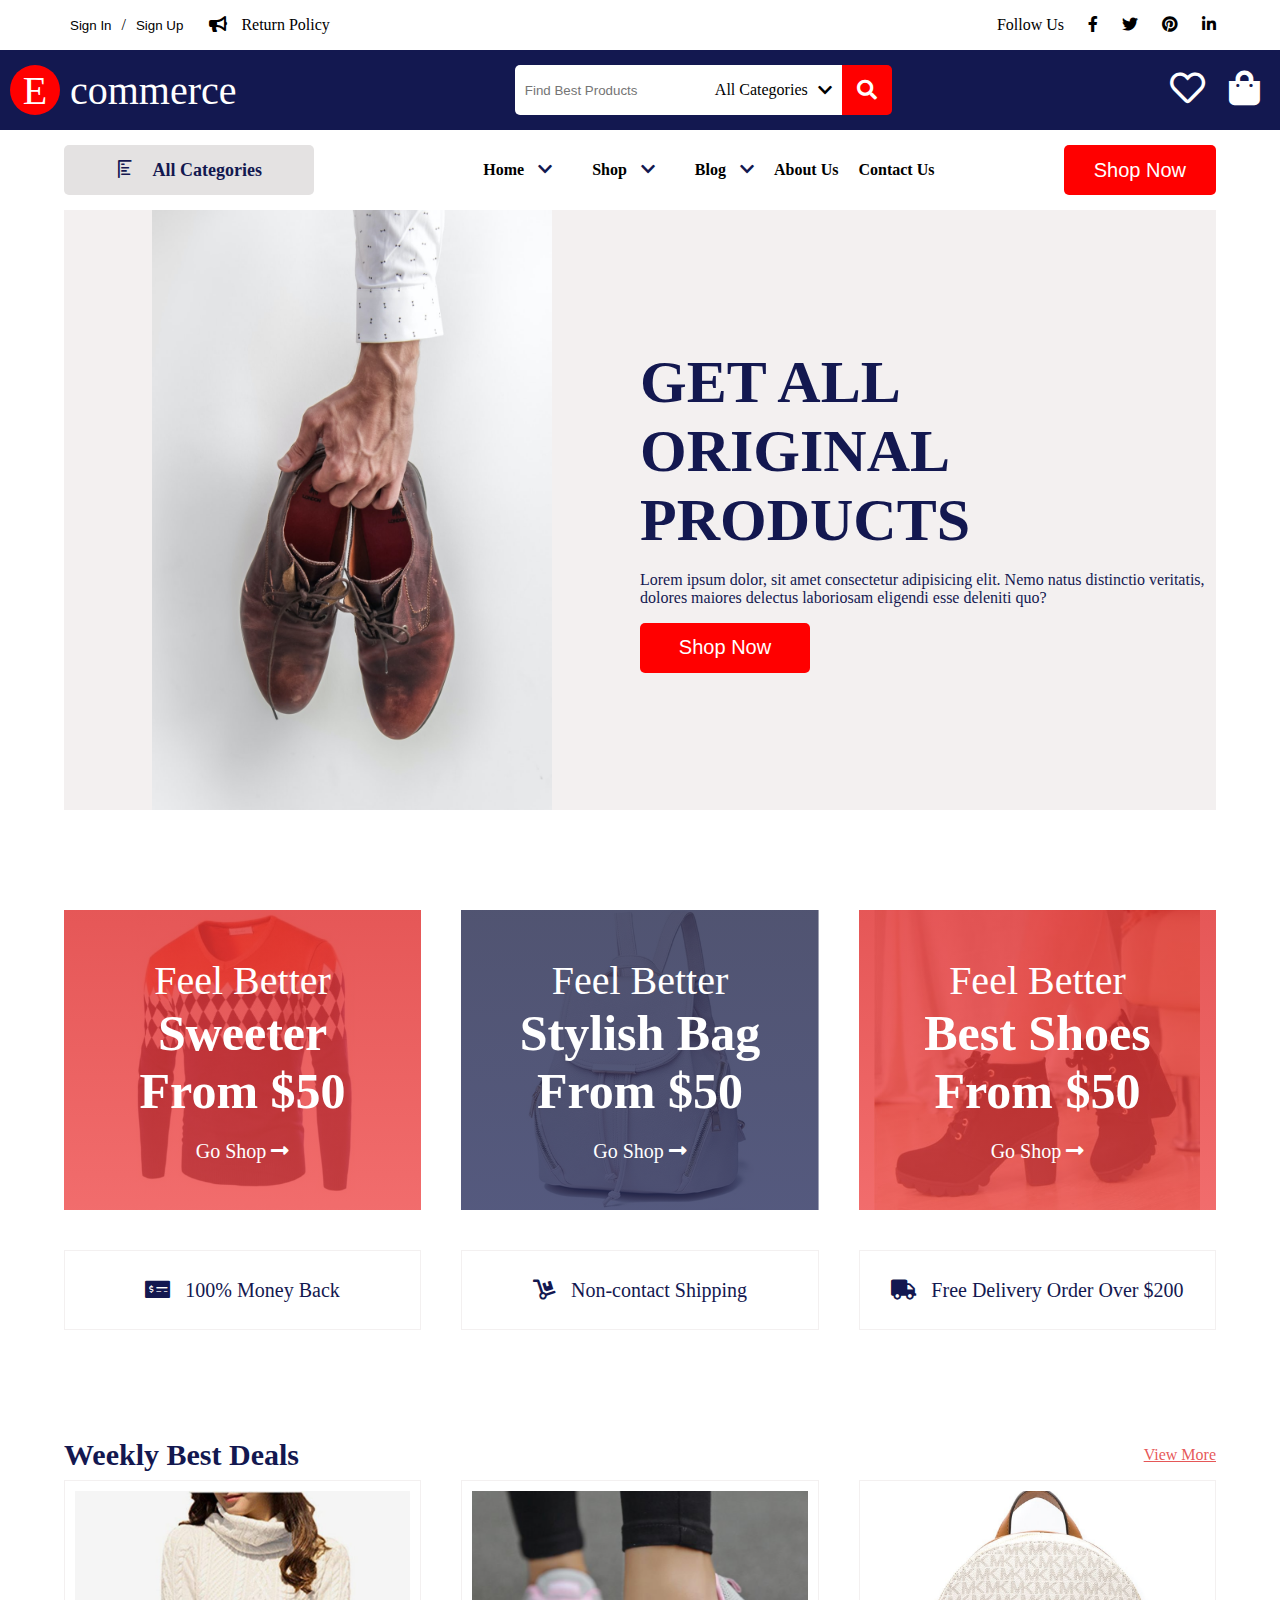
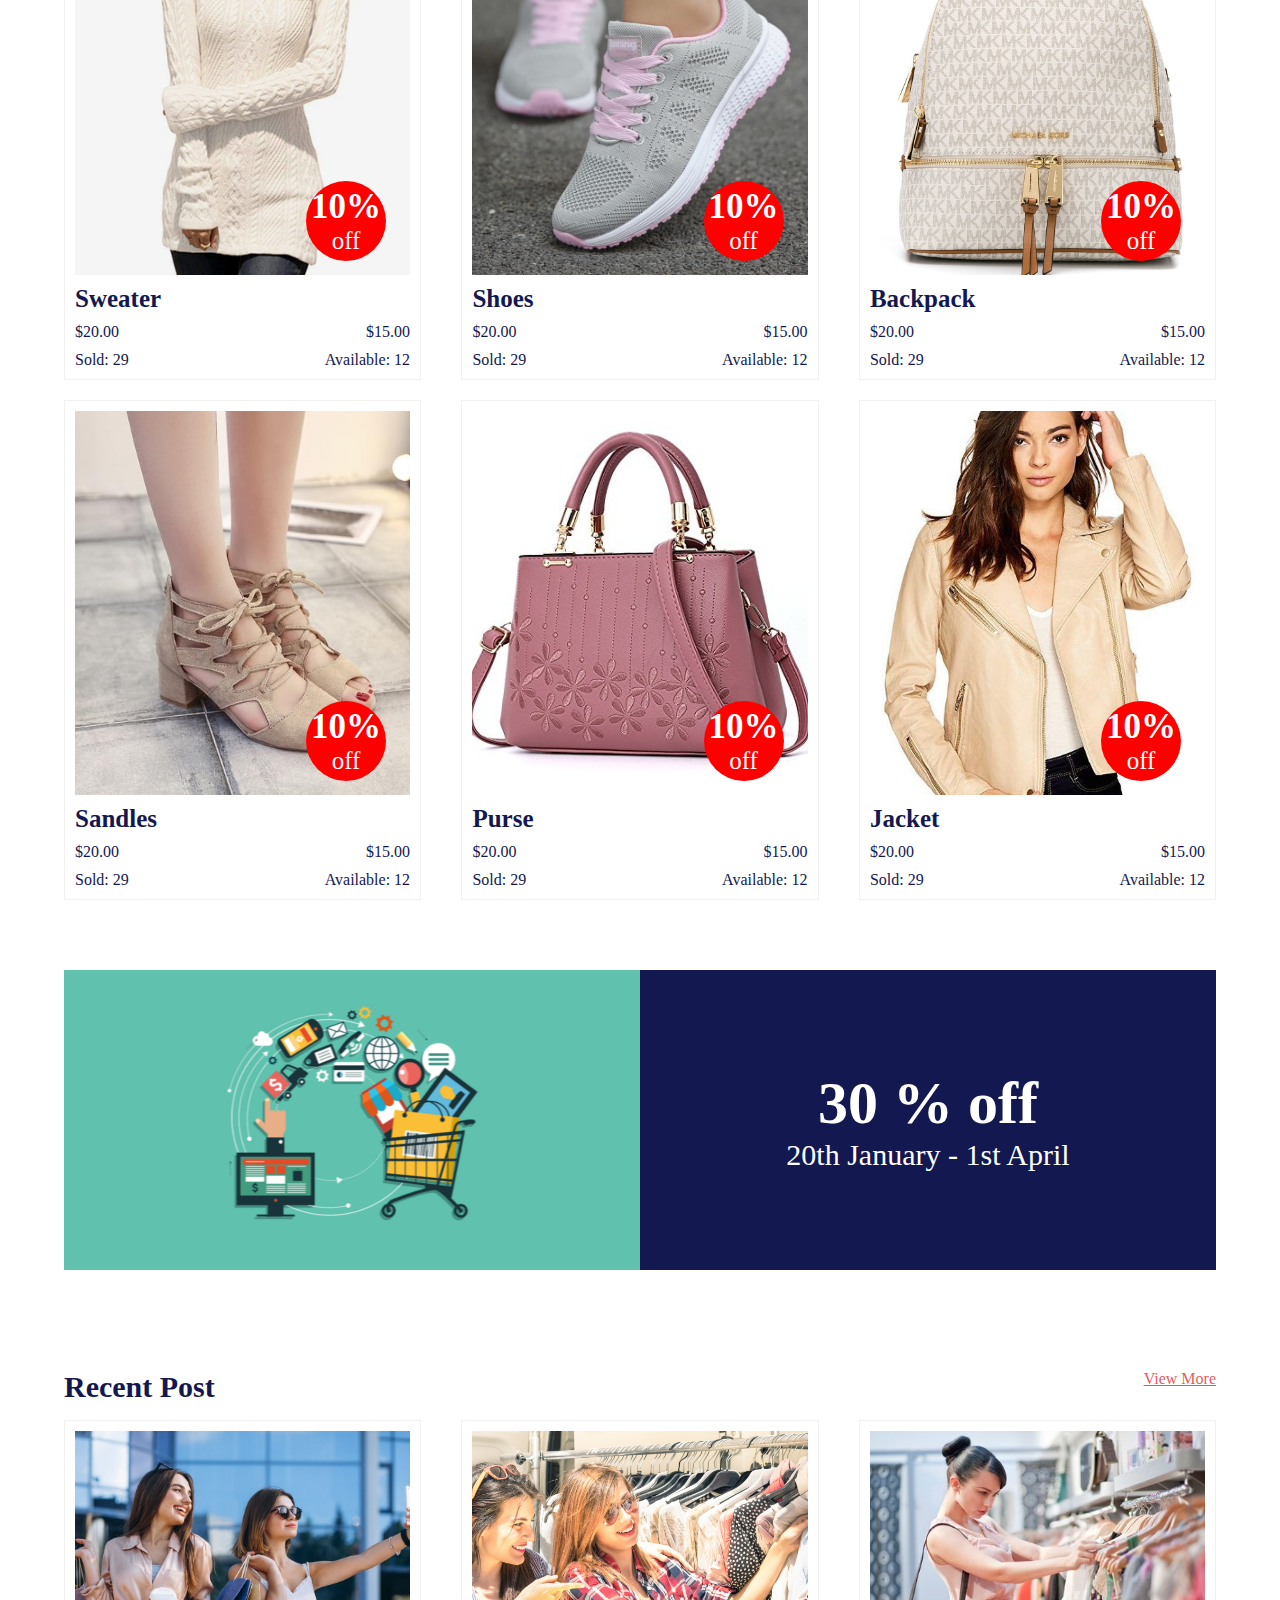
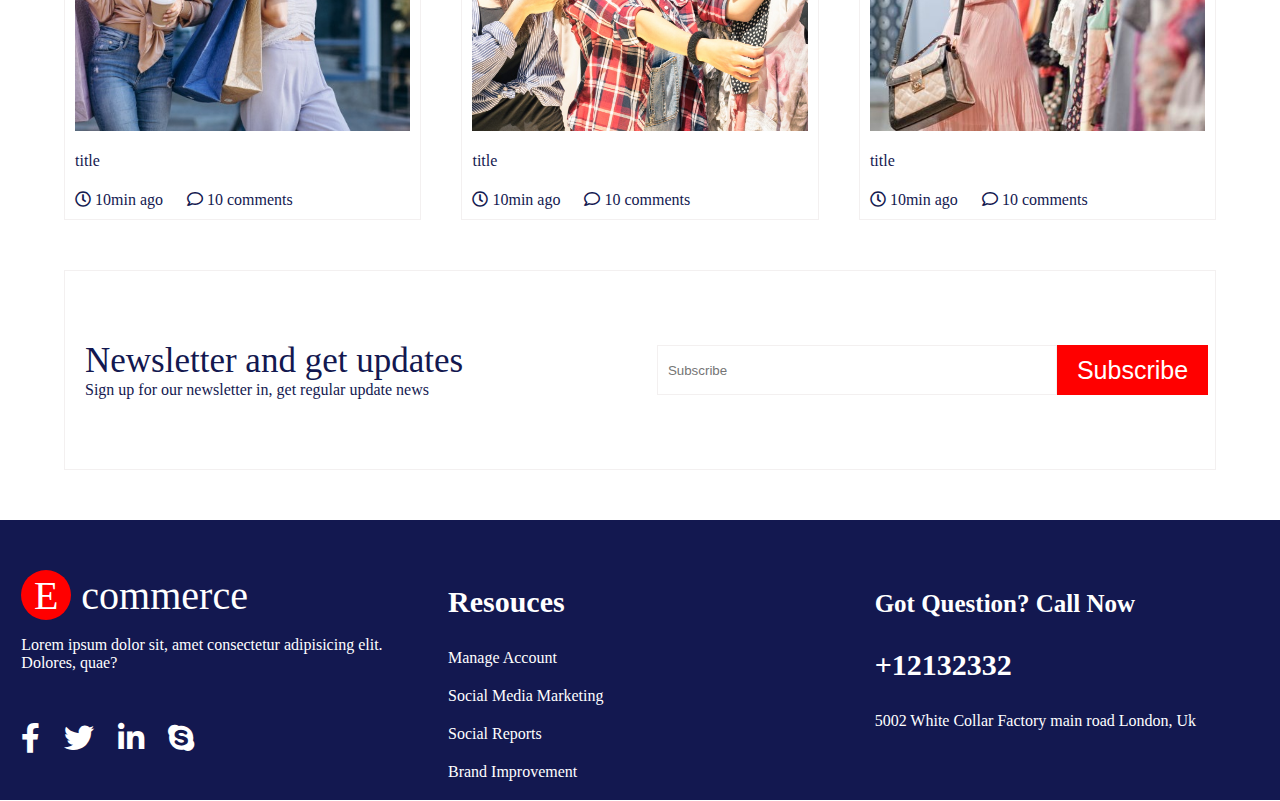
==== e-commerce.html @ 7c500929 "work in progress" ====
<!DOCTYPE html>
<html lang="en">

<head>
    <meta charset="UTF-8">
    <meta http-equiv="X-UA-Compatible" content="IE=edge">
    <meta name="viewport" content="width=device-width, initial-scale=1.0">
    <title>E-commerce</title>
    <link rel="stylesheet" href="./e-commerce.css">

    <link rel="preconnect" href="https://fonts.gstatic.com">
    <link href="https://fonts.googleapis.com/css2?family=EB+Garamond:wght@500&display=swap" rel="stylesheet">
    <link rel="preconnect" href="https://fonts.gstatic.com">

    <meta http-equiv="refresh" content="">

    <meta name="description" content="Front end development course">
    <meta name="keywords" content="HTML,CSS,Learning">
    <meta name="author" content="Nebunu Silviu">
    <link rel="stylesheet" href="../bundles/font.awesome/fontawesome-free-5.15.4-web/css/all.css">

    <script src="./"></script>
</head>

<body>
    <header>
        <div class="login-and-contacts center">
            <div>
                <div class="sign-in-wrapper">
                    <button>Sign In</button>
                    <span>/</span>
                    <button>Sign Up</button>
                </div>
                <div>
                    <i class="fas fa-bullhorn"></i>
                    <a href="#"><span>Return Policy</span></a>
                </div>
            </div>
            <div>
                <a href="#"><span>Follow Us</span></a>
                <a href="#"><i class="fab fa-facebook-f"></i></a>
                <a href="#"><i class="fab fa-twitter"></i></a>
                <a href="#"><i class="fab fa-pinterest"></i></a>
                <a href="#"><i class="fab fa-linkedin-in"></i></a>
            </div>
        </div>
        <div class="search-wrapper center">
            <div>
                <div class="e-logo center"><span>E</span></div>
                <span>commerce</span>
            </div>
            <div>
                <input type="search" id="search-bar" name="search-bar" placeholder="Find Best Products">
                <div class="all-categories center">All Categories <i class="fas fa-chevron-down"></i></div>
                <button><i class="fas fa-search"></i></button>
            </div>
            <div>
                <a href="#"><i class="far fa-heart"></i></a>
                <a href="#"><i class="fas fa-shopping-bag"></i></a>
            </div>
        </div>
        <div class="nav-wrapper center">
            <div>
                <a href="#"><i class="far fa-chart-bar"></i> All Categories</a>
            </div>
            <nav>
                <div>
                    <span>Home</span>
                    <a href="#"><i class="fas fa-chevron-down"></i></a>
                </div>
                <div>
                    <span>Shop</span>
                    <a href="#"><i class="fas fa-chevron-down"></i></a>
                </div>
                <div>
                    <span>Blog</span>
                    <a href="#"><i class="fas fa-chevron-down"></i></a>
                </div>
                <span>About Us</span>
                <span>Contact Us</span>
            </nav>
            <button>Shop Now</button>
        </div>
    </header>
    <div class="container">

        <section class="section-1">
            <div class="img-wrapper"></div>
            <div>
                <h1>Get all original products</h1>
                <p>Lorem ipsum dolor, sit amet consectetur adipisicing elit. Nemo natus distinctio veritatis, dolores
                    maiores delectus laboriosam eligendi esse deleniti quo?</p>
                <button>Shop Now</button>
            </div>
        </section>
        <section class="section-2">
            <div>
                <div class="sweeter">
                    <span>Feel Better</span>
                    <span class="offer">Sweeter</span>
                    <span class="offer">From $50</span>
                    <a href="#">Go Shop <i class="fas fa-long-arrow-alt-right"></i></a>
                </div>
                <div class="women-backpack">
                    <span>Feel Better</span>
                    <span class="offer">Stylish Bag</span>
                    <span class="offer">From $50</span>
                    <a href="#">Go Shop <i class="fas fa-long-arrow-alt-right"></i></a>
                </div>
                <div class="women-shoes">
                    <span>Feel Better</span>
                    <span class="offer">Best Shoes</span>
                    <span class="offer">From $50</span>
                    <a href="#">Go Shop <i class="fas fa-long-arrow-alt-right"></i></a>
                </div>
            </div>
            <div>
                <div>
                    <a href="#"><i class="fas fa-money-check-alt"></i> 100% Money Back</a>
                </div>
                <div>
                    <a href="#"><i class="fas fa-dolly"></i> Non-contact Shipping</a>
                </div>
                <div>
                    <a href="#"><i class="fas fa-truck"></i> Free Delivery Order Over $200</a>
                </div>
            </div>
        </section>
        <section class="section-3">
            <div>
                <span>Weekly Best Deals</span>
                <a href="#">View More</a>
            </div>
            <div>
                <div>
                    <div class="img-wrapper women-sweater-1"></div>
                    <div>
                        <span class="product-name">Sweater</span>
                        <div class="price">
                            <span>$20.00</span>
                            <span>$15.00</span>
                        </div>
                        <div class="stock">
                            <span>Sold: <span> 29</span></span>
                            <span>Available: <span> 12</span></span>
                        </div>
                    </div>
                    <div class="discount"> <span> <strong>10%</strong> off</span> </div>
                </div>
                <div>
                    <div class="img-wrapper women-shoes-1"></div>
                    <div>
                        <span class="product-name">Shoes</span>
                        <div class="price">
                            <span>$20.00</span>
                            <span>$15.00</span>
                        </div>
                        <div class="stock">
                            <span>Sold: <span> 29</span></span>
                            <span>Available: <span> 12</span></span>
                        </div>
                    </div>
                    <div class="discount"> <span> <strong>10%</strong> off</span> </div>
                </div>
                <div>
                    <div class="img-wrapper women-backpack-1"></div>
                    <div>
                        <span class="product-name">Backpack</span>
                        <div class="price">
                            <span>$20.00</span>
                            <span>$15.00</span>
                        </div>
                        <div class="stock">
                            <span>Sold: <span> 29</span></span>
                            <span>Available: <span> 12</span></span>
                        </div>
                    </div>
                    <div class="discount"> <span> <strong>10%</strong> off</span> </div>
                </div>
                <div>
                    <div class="img-wrapper women-sandles-1"></div>
                    <div>
                        <span class="product-name">Sandles</span>
                        <div class="price">
                            <span>$20.00</span>
                            <span>$15.00</span>
                        </div>
                        <div class="stock">
                            <span>Sold: <span> 29</span></span>
                            <span>Available: <span> 12</span></span>
                        </div>
                    </div>
                    <div class="discount"> <span> <strong>10%</strong> off</span> </div>
                </div>
                <div>
                    <div class="img-wrapper women-purse-1"></div>
                    <div>
                        <span class="product-name">Purse</span>
                        <div class="price">
                            <span>$20.00</span>
                            <span>$15.00</span>
                        </div>
                        <div class="stock">
                            <span>Sold: <span> 29</span></span>
                            <span>Available: <span> 12</span></span>
                        </div>
                    </div>
                    <div class="discount"> <span> <strong>10%</strong> off</span> </div>
                </div>
                <div>
                    <div class="img-wrapper women-jacket-1"></div>
                    <div>
                        <span class="product-name">Jacket</span>
                        <div class="price">
                            <span>$20.00</span>
                            <span>$15.00</span>
                        </div>
                        <div class="stock">
                            <span>Sold: <span> 29</span></span>
                            <span>Available: <span> 12</span></span>
                        </div>
                    </div>
                    <div class="discount"> <span> <strong>10%</strong> off</span> </div>
                </div>
            </div>
            <div class="ad-wrapper">
                <div class="img-warpper"></div>
                <div>
                    <span>30 % off</span>
                    <span>20th January - 1st April</span>
                </div>
            </div>
        </section>
        <section class="section-4">
            <div>
                <span>Recent Post</span>
                <a href="#">View More</a>
            </div>
            <div class="center">
                <div>
                    <div class="img-wrapper women-shopping-1"></div>
                    <span>title</span>
                    <div class="comments">
                        <i class="far fa-clock"></i>
                        <span>10min ago</span>
                        <i class="far fa-comment"></i>
                        <span>10 comments</span>
                    </div>
                </div>
                <div>
                    <div class="img-wrapper women-shopping-2"></div>
                    <span>title</span>
                    <div class="comments">
                        <i class="far fa-clock"></i>
                        <span>10min ago</span>
                        <i class="far fa-comment"></i>
                        <span>10 comments</span>
                    </div>
                </div>
                <div>
                    <div class="img-wrapper women-shopping-3"></div>
                    <span>title</span>
                    <div class="comments">
                        <i class="far fa-clock"></i>
                        <span>10min ago</span>
                        <i class="far fa-comment"></i>
                        <span>10 comments</span>
                    </div>
                </div>
            </div>
        </section>
        <section class="section-6">
            <div>
                <span>Newsletter and get updates</span>
                <span>Sign up for our newsletter in, get regular update news</span>
            </div>
            <div>
                <input type="text" id="subscribe" name="subscribe" placeholder="Subscribe">
                <button>Subscribe</button>
            </div>
        </section>

    </div>
    <footer>
        <div>
            <div>
                <div class="footer-title">
                    <div class="e-logo center"><span>E</span></div>
                    <span>commerce</span>
                </div>
                <p>Lorem ipsum dolor sit, amet consectetur adipisicing elit. Dolores, quae?</p>
                <div class="footer-logo-contacts">
                    <a href="#"><i class="fab fa-facebook-f"></i></a>
                    <a href="#"><i class="fab fa-twitter"></i></a>
                    <a href="#"><i class="fab fa-linkedin-in"></i></a>
                    <a href="#"><i class="fab fa-skype"></i></a>
                </div>
            </div>
            <div>
                <h3>Resouces</h3>
                <span>Manage Account</span>
                <span>Social Media Marketing</span>
                <span>Social Reports</span>
                <span>Brand Improvement</span>
            </div>
            <div>
                <h4>Got Question? Call Now</h4>
                <span class="contact-nr">+12132332</span>
                <span>5002 White Collar Factory main road London, Uk</span>
            </div>
        </div>
    </footer>

    <script src="./e-commerce.js"></script>
</body>

</html>
---- e-commerce.css ----
* {
    box-sizing: border-box;
}
html, body {
    padding: 0;
    margin: 0;
    width: 100%;
    height: 100%;
}
.container {
    max-width: 90%;
    margin: 0 auto;
    color: rgb(19, 24, 80);
}
.center {
    display: flex;
    justify-content: space-between;
    align-items: center;
}
header .login-and-contacts {
    max-width: 90%;
    margin: 0 auto;
    height: 50px;
}
header .login-and-contacts > div:first-child {
    display: flex;
}
header .login-and-contacts > div:last-child a {
    text-decoration: none;
    color: inherit;
    margin-left: 20px;
}
header .sign-in-wrapper {
    margin-right: 20px;
}
header .sign-in-wrapper button {
    border: none;
    outline: none;
    background-color: transparent;
    cursor: pointer;
}
header .login-and-contacts a {
    text-decoration: none;
    color: inherit;
    margin-left: 10px;
}
header .search-wrapper {
    height: 80px;
    background-color: rgb(19, 24, 80);
}
header .search-wrapper > div:first-child {
    display: flex;
    align-items: center;
    margin-left: 10px;
    font-size: 40px;
    color: #fff;
}
header .search-wrapper .e-logo {
    justify-content: center;
    width: 50px;
    height: 50px;
    border-radius: 50%;
    background-color: red;
    margin-right: 10px;
}
header .search-wrapper > div:nth-child(2) {
    display: flex;
    height: 50px;
}
header .search-wrapper input {
    width: 200px;
    border: none;
    outline: none;
    border-top-left-radius: 5px;
    border-bottom-left-radius: 5px;
    padding-left: 10px;
}
header .search-wrapper .all-categories {
    background-color: #fff;
}
header .search-wrapper .all-categories i {
    margin:0 10px;
    cursor: pointer;
}
header .search-wrapper > div:last-child a {
    text-decoration: none;
    color: #fff;
    font-size: 35px;
    margin-right: 20px;
}
header .search-wrapper button {
    width: 50px;
    border: none;
    outline: none;
    background-color: red;
    color: #fff;
    font-size: 20px;
    border-top-right-radius: 5px;
    border-bottom-right-radius: 5px;
    cursor: pointer;
}
header .nav-wrapper {
    max-width: 90%;
    margin: 0 auto;
    height: 80px;
    font-weight: bold;
}
header .nav-wrapper > div:first-child {
    width: 250px;
    height: 50px;
    border-radius: 5px;
    background-color: rgb(228, 226, 226);
    display: flex;
    justify-content: center;
    align-items: center;
}
header .nav-wrapper > div:first-child a {
    text-decoration: none;
    color: rgb(19, 24, 80);
    font-size: 18px;
}
header .nav-wrapper > div:first-child i {
    margin-right: 15px;
    transform: rotate(90deg);
}
header .nav-wrapper nav {
    display: flex;
}
header .nav-wrapper nav > * {
    cursor: pointer;
}
header .nav-wrapper nav > div {
    margin-left: 20px;
}
header .nav-wrapper nav span {
    margin-left: 20px;
}
header .nav-wrapper nav i {
    margin-left: 10px;
}
header .nav-wrapper button {
    height: 50px;
    border: none;
    outline: none;
    background-color: red;
    border-radius: 5px;
    font-size: 20px;
    color: #fff;
    padding: 0 30px;
    cursor: pointer;
}
header .nav-wrapper a {
    text-decoration: none;
    color: rgb(19, 24, 80);
}
.section-1 {
    height: 600px;
    display: flex;
    background-color: rgb(243, 240, 240);
}
.section-1 > div {
    width: 50%;
}
.section-1 .img-wrapper {
    background-image: url(./poze/holding-shoes.jpg);
    background-position: center;
    background-size: contain;
    background-repeat: no-repeat;
}
.section-1 > div:last-child {
    display: flex;
    justify-content: center;
    flex-direction: column;
}
.section-1 > div:last-child h1 {
    margin: 0;
    font-size: 60px;
    text-transform: uppercase;
}
.section-1 > div:last-child button {
    width: 170px;
    height: 50px;
    color: #fff;
    background-color: red;
    padding: 10 30px;
    border: none;
    outline: none;
    border-radius: 5px;
    font-size: 20px;
}
.section-2 {
    display: flex;
    flex-direction: column;
    margin-top: 100px;
}
.section-2 > div:first-child {
    display: flex;
    justify-content: space-between;
    flex-wrap: wrap;
}
.section-2 > div:first-child > div {
    height: 300px;
    width: 31%;
    display: flex;
    flex-direction: column;
    background-position: center;
    background-repeat: no-repeat;
    background-size: contain;
    justify-content: center;
    align-items: center;
    font-size: 40px;
    color: #fff;
}
.section-2 > div:first-child > div a {
    font-size: 20px;
    text-decoration: none;
    color: #fff;
    margin-top: 20px;
    /* margin-left: -80px; */
}
.section-2 .sweeter {
    background: linear-gradient(0deg, rgba(238, 72, 72, 0.8), rgba(223, 45, 45, 0.8)), url(./poze/sweeter.jpg);
}
.section-2 .women-backpack {
    background: linear-gradient(0deg, rgba(42, 48, 94, 0.8), rgba(37, 41, 78, 0.8)), url(./poze/women-backpack.jpg);
}
.section-2 .women-shoes {
    background: linear-gradient(0deg, rgba(238, 72, 72, 0.8), rgba(223, 45, 45, 0.8)), url(./poze/women-shoes.jpg);
    background-size: cover;
}
.section-2 .offer {
    font-size: 50px;
    font-weight: bold;
}
.section-2 > div:last-child {
    display: flex;
    justify-content: space-between;
    flex-wrap: wrap;
}
.section-2 > div:last-child > div {
    margin-top: 40px;
    height: 80px;
    width: 31%;
    display: flex;
    flex-direction: column;
    justify-content: center;
    align-items: center;
    font-size: 20px;
    border: 1px solid rgb(243, 240, 240);
}
.section-2 > div:last-child > div a {
    text-decoration: none;
    color: rgb(19, 24, 80);
}
.section-2 > div:last-child > div i {
    margin-right: 10px;
}
.section-3 {
    margin-top: 100px;
}
.section-3 > div:first-child {
    height: 50px;
    display: flex;
    justify-content: space-between;
    align-items: center;
}
.section-3 > div:first-child a {
    color: rgba(223, 45, 45, 0.8);
}
.section-3 > div:first-child span {
    font-size: 30px;
    font-weight: bold;
}
.section-3 > div:nth-child(2) {
    display: flex;
    flex-wrap: wrap;
    justify-content: space-between;
}
.section-3 > div:nth-child(2) > div {
    height: 500px;
    width: 31%;
    padding: 10px;
    display: flex;
    flex-direction: column;
    border: 1px solid rgb(243, 240, 240);
    margin-bottom: 20px;
    position: relative;
}
.section-3 > div:nth-child(2) > div .img-wrapper {
    height: 400px;
    background-position: center;
    background-repeat: no-repeat;
    background-size: cover;
    margin-bottom: 10px;
}
.section-3 > div:nth-child(2) .women-sweater-1 {
    background-image: url(./poze/women-sweater-1.jpg);
}
.section-3 > div:nth-child(2) .women-shoes-1{
    background-image: url(./poze/women-shoes-1.jpg);
}
.section-3 > div:nth-child(2) .women-backpack-1 {
    background-image: url(./poze/women-backpack-1.jpg);
}
.section-3 > div:nth-child(2) .women-sandles-1 {
    background-image: url(./poze/women-sandles-1.jpg);
}
.section-3 > div:nth-child(2) .women-purse-1 {
    background-image: url(./poze/women-purse-1.jpg);
}
.section-3 > div:nth-child(2) .women-jacket-1 {
    background-image: url(./poze/women-jacket-1.jpg);
}
.section-3 .product-name {
    margin-top: 10px;
    font-size: 25px;
    font-weight: bold;
}
.section-3 .price {
    display: flex;
    justify-content: space-between;
    margin: 10px 0;
}
.section-3 .stock {
    display: flex;
    justify-content: space-between;
}
.section-3 .discount {
    position: absolute;
    width: 80px;
    height: 80px;
    font-size: 25px;
    background-color: red;
    color: #fff;
    top: 300px;
    right: 34px;
    border-radius: 50%;
    display: flex;
    align-items: center;
}
.section-3 .discount span {
    text-align: center;
}
.section-3 .discount span strong {
    font-size: 35px;
}
.section-3 .ad-wrapper {
    height: 300px;
    background-color: rgb(19, 24, 80);
    color: #fff;
    margin-top: 50px;
    display: flex;
}
.section-3 .ad-wrapper > div {
    width: 50%;
}
.section-3 .ad-wrapper > div:first-child {
    height: 300px;
    background-image: url(./poze/online-shopping-pic.png);
    background-position: center;
    background-size: cover;
    background-repeat: no-repeat;
}
.section-3 .ad-wrapper > div:last-child {
    display: flex;
    justify-content: center;
    align-items: center;
    font-size: 30px;
    flex-direction: column;
}
.section-3 .ad-wrapper > div:last-child span:first-child {
    font-size: 60px;
    font-weight: bold;
}
.section-4 {
    height: 500px;
    margin-top: 100px;
    
}
.section-4 > div:first-child {
    height: 50px;
    display: flex;
    justify-content: space-between;
}
.section-4 > div:first-child span {
    font-size: 30px;
    font-weight: bold;
}
.section-4 > div:first-child a {
    color: rgba(223, 45, 45, 0.8);
}

.section-4 > div:nth-child(2) > div {
    width: 31%;
    padding: 10px;
    height: 400px;
    border: 1px solid rgb(243, 240, 240);
    display: flex;
    flex-direction: column;
    justify-content: space-between;
}
.section-4 > div:nth-child(2) .img-wrapper {
    height: 300px;
    background-repeat: no-repeat;
    background-size: cover;
    background-position: center; 
}
.section-4 .women-shopping-1 {
    background-image: url(./poze/women-shopping-1.jpg);
}
.section-4 .women-shopping-2 {
    background-image: url(./poze/women-shopping-2.jpg);
}
.section-4 .women-shopping-3 {
    background-image: url(./poze/women-shopping-3.jpg);
}
.section-4 > div:nth-child(2) .comments span {
    margin-right: 20px;
}
.section-6 {
    border: 1px solid rgb(243, 240, 240);
    height: 200px;
    display: flex;
    align-items: center;
}
.section-6 > div {
    width: 50%;
}
.section-6 > div:first-child {
    margin-left: 20px;
}
.section-6 > div:first-child span:first-child {
    font-size: 35px;
    display: block;
}
.section-6 > div:last-child {
    display: flex;
    justify-content: center;
    align-items: center;
}
.section-6 input {
    width: 400px;
    height: 50px;
    border: 1px solid rgb(243, 240, 240);
    padding-left: 10px;
}
.section-6 button {
    border: none;
    outline: none;
    background-color: red;
    font-size: 25px;
    height: 50px;
    color: #fff;
    padding: 10px 20px;
    cursor: pointer;
}
footer {
    height: 280px;
    background-color: rgb(19, 24, 80);
    color: #fff;
    margin-top: 50px;
    padding-top: 50px;
}
footer > div {
    display: flex;
    justify-content: space-around;
}
footer > div > div {
    width: 30%;
}
footer  .e-logo {
    justify-content: center;
    width: 50px;
    height: 50px;
    border-radius: 50%;
    background-color: red;
    margin-right: 10px;
}
footer .footer-title { 
    display: flex;
    align-items: center;
    font-size: 40px;
}
footer .footer-logo-contacts {
    margin-top: 50px;
}
footer .footer-logo-contacts a {
   text-decoration: none;
   color: #fff;
   font-size: 30px;
   margin-right: 20px;
}
footer .footer-logo-contacts a:hover {
    color: red;
}
footer > div > div:nth-child(2) h3 {
    margin: 15px 0 30px 0;
    font-size: 30px;
}
footer > div > div:nth-child(2) span {
    display: block;
    margin-bottom: 20px;
}
footer > div > div:last-child h4 { 
    margin: 20px 0 30px 0;
    font-size: 25px;
}
footer > div > div:last-child .contact-nr {
    display: block;
    font-size: 30px;
    margin-bottom: 30px;
    font-weight: bold;
}
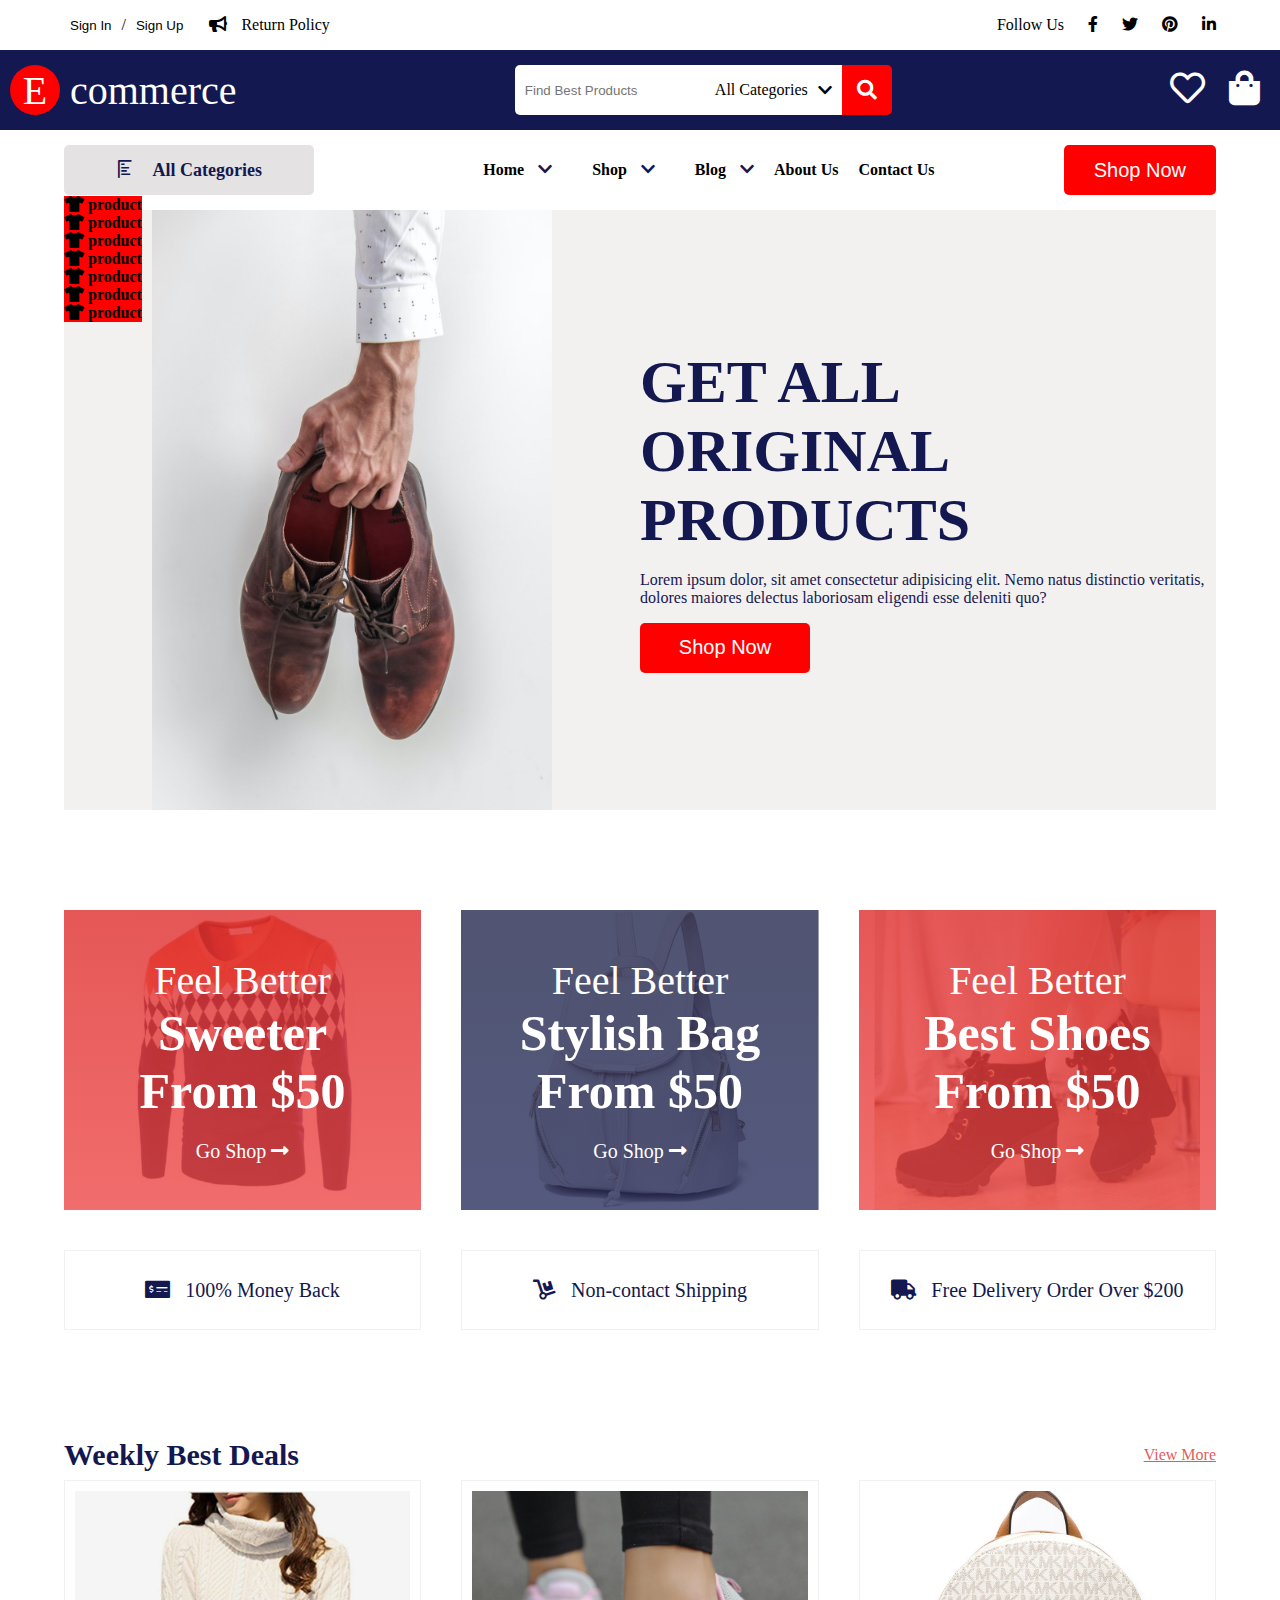
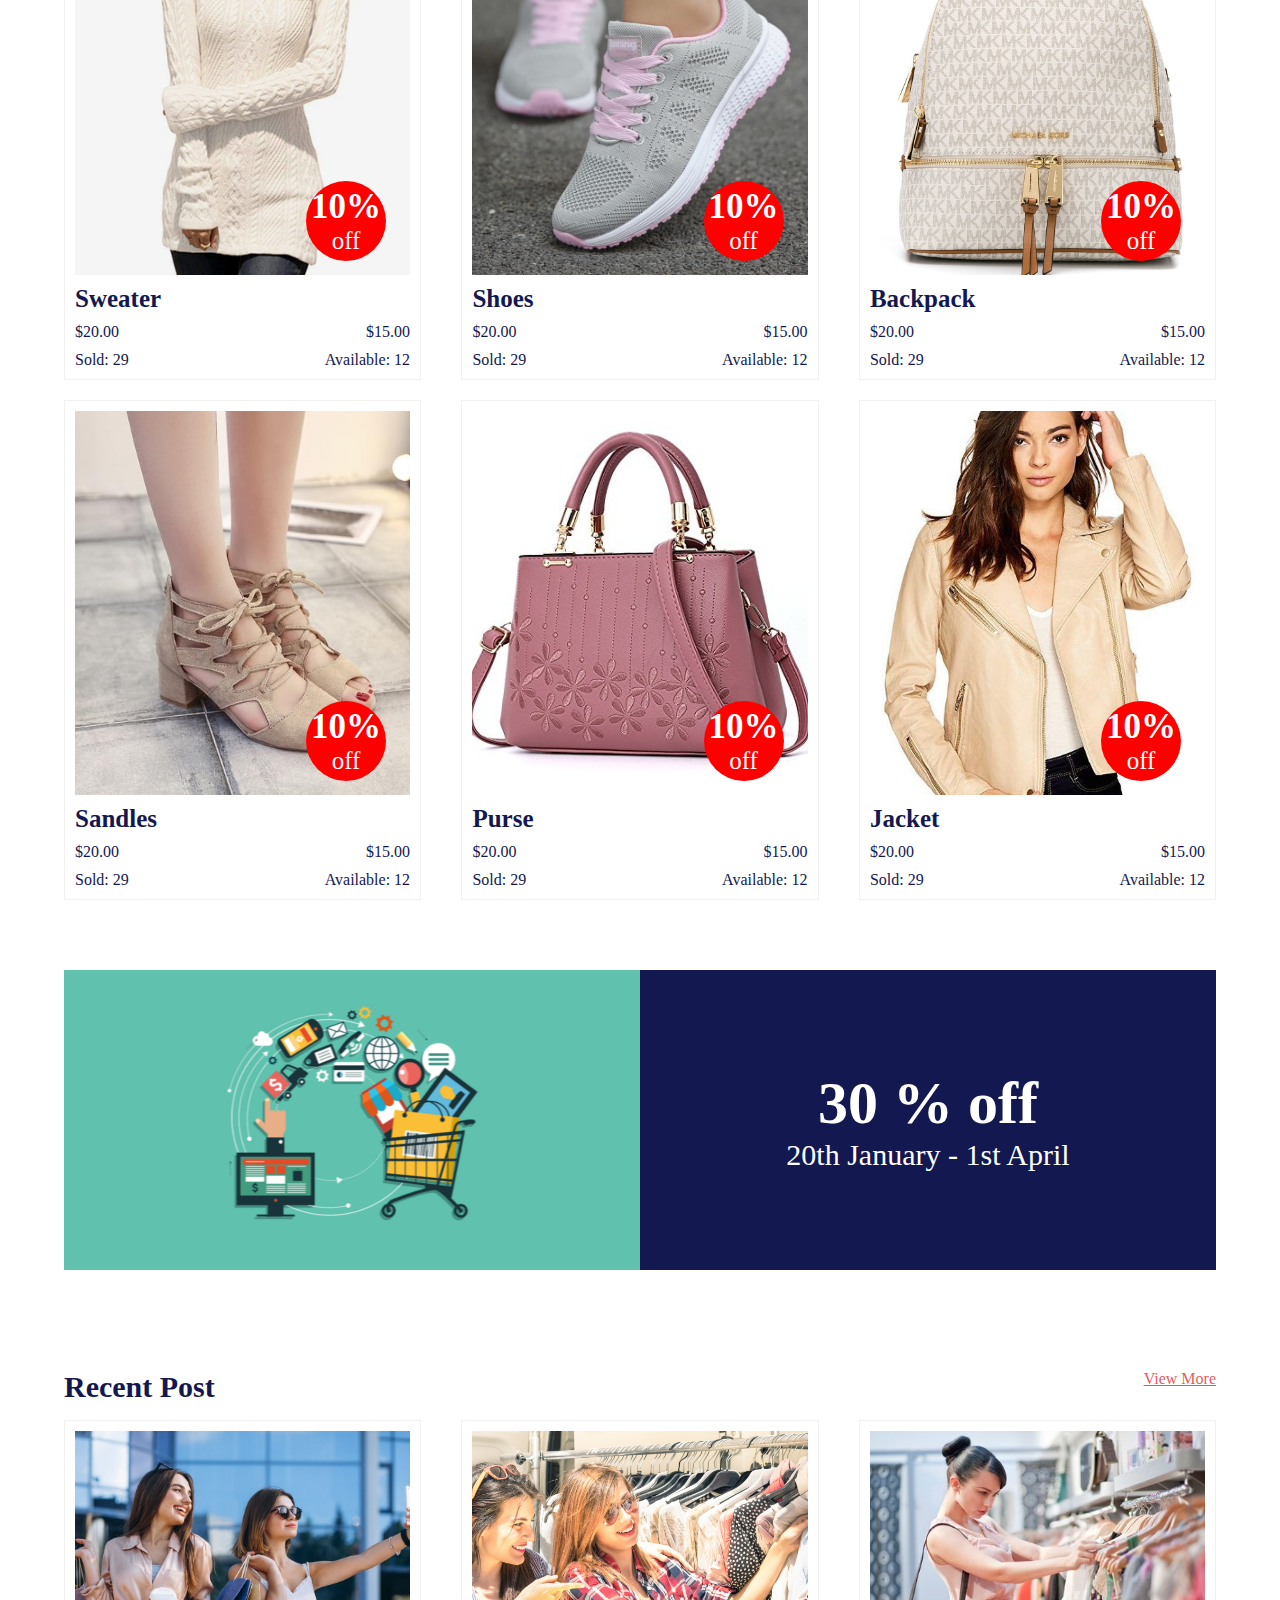
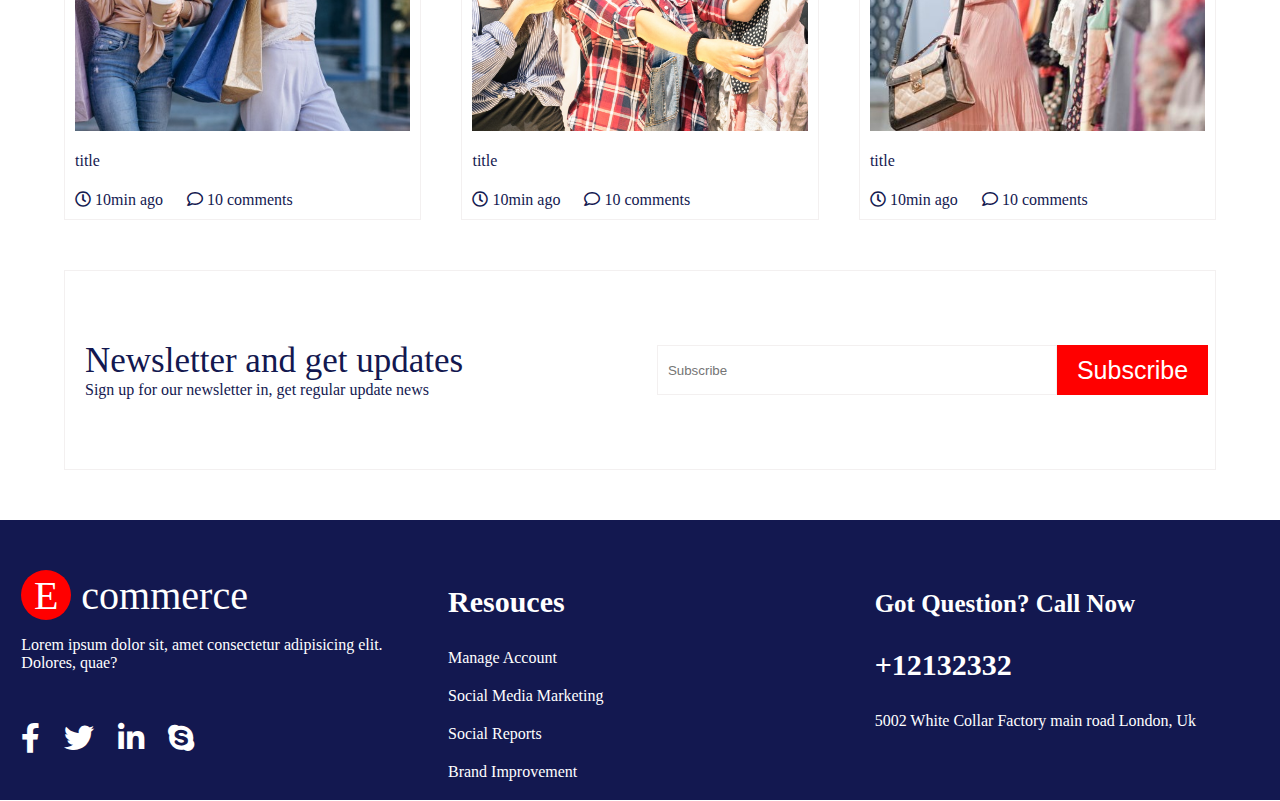
==== commit cba58894: "work in progress" ====
--- a/e-commerce.html
+++ b/e-commerce.html
@@ -62,6 +62,218 @@
         <div class="nav-wrapper center">
             <div>
                 <a href="#"><i class="far fa-chart-bar"></i> All Categories</a>
+            </div>
+            <div class="drop-down-categories">
+                <div class="product-1 category">
+                    <i class="fas fa-tshirt"></i>
+                    <span>product</span>
+                    <div class="sub-category">
+                        <div>
+                            <i class="fas fa-tshirt"></i>
+                            <span>sub-product</span>
+                        </div>
+                        <div>
+                            <i class="fas fa-tshirt"></i>
+                            <span>sub-product</span>
+                        </div>
+                        <div>
+                            <i class="fas fa-tshirt"></i>
+                            <span>sub-product</span>
+                        </div>
+                        <div>
+                            <i class="fas fa-tshirt"></i>
+                            <span>sub-product</span>
+                        </div>
+                        <div>
+                            <i class="fas fa-tshirt"></i>
+                            <span>sub-product</span>
+                        </div>
+                        <div>
+                            <i class="fas fa-tshirt"></i>
+                            <span>sub-product</span>
+                        </div>
+                    </div>
+                </div>
+                <div class="product-2 category">
+                    <i class="fas fa-tshirt"></i>
+                    <span>product</span>
+                    <div class="sub-category">
+                        <div>
+                            <i class="fas fa-tshirt"></i>
+                            <span>sub-product22</span>
+                        </div>
+                        <div>
+                            <i class="fas fa-tshirt"></i>
+                            <span>sub-product22</span>
+                        </div>
+                        <div>
+                            <i class="fas fa-tshirt"></i>
+                            <span>sub-product22</span>
+                        </div>
+                        <div>
+                            <i class="fas fa-tshirt"></i>
+                            <span>sub-product22</span>
+                        </div>
+                        <div>
+                            <i class="fas fa-tshirt"></i>
+                            <span>sub-product22</span>
+                        </div>
+                        <div>
+                            <i class="fas fa-tshirt"></i>
+                            <span>sub-product22</span>
+                        </div>
+                    </div>
+                </div>
+                <div class="product-3 category">
+                    <i class="fas fa-tshirt"></i>
+                    <span>product</span>
+                    <div class="sub-category ">
+                        <div>
+                            <i class="fas fa-tshirt"></i>
+                            <span>sub-product33</span>
+                        </div>
+                        <div>
+                            <i class="fas fa-tshirt"></i>
+                            <span>sub-product33</span>
+                        </div>
+                        <div>
+                            <i class="fas fa-tshirt"></i>
+                            <span>sub-product33</span>
+                        </div>
+                        <div>
+                            <i class="fas fa-tshirt"></i>
+                            <span>sub-product33</span>
+                        </div>
+                        <div>
+                            <i class="fas fa-tshirt"></i>
+                            <span>sub-product33</span>
+                        </div>
+                        <div>
+                            <i class="fas fa-tshirt"></i>
+                            <span>sub-product33</span>
+                        </div>
+                    </div>
+                </div>
+                <div class="product-4 category">
+                    <i class="fas fa-tshirt"></i>
+                    <span>product</span>
+                    <div class="sub-category ">
+                        <div>
+                            <i class="fas fa-tshirt"></i>
+                            <span>sub-product44</span>
+                        </div>
+                        <div>
+                            <i class="fas fa-tshirt"></i>
+                            <span>sub-product44</span>
+                        </div>
+                        <div>
+                            <i class="fas fa-tshirt"></i>
+                            <span>sub-product44</span>
+                        </div>
+                        <div>
+                            <i class="fas fa-tshirt"></i>
+                            <span>sub-product44</span>
+                        </div>
+                        <div>
+                            <i class="fas fa-tshirt"></i>
+                            <span>sub-product44</span>
+                        </div>
+                        <div>
+                            <i class="fas fa-tshirt"></i>55
+                            <span>sub-product44</span>
+                        </div>
+                    </div>
+                </div>
+                <div class="product-5 category">
+                    <i class="fas fa-tshirt"></i>
+                    <span>product</span>
+                    <div class="sub-category ">
+                        <div>
+                            <i class="fas fa-tshirt"></i>
+                            <span>sub-product55</span>
+                        </div>
+                        <div>
+                            <i class="fas fa-tshirt"></i>
+                            <span>sub-product55</span>
+                        </div>
+                        <div>
+                            <i class="fas fa-tshirt"></i>
+                            <span>sub-product55</span>
+                        </div>
+                        <div>
+                            <i class="fas fa-tshirt"></i>
+                            <span>sub-product55</span>
+                        </div>
+                        <div>
+                            <i class="fas fa-tshirt"></i>
+                            <span>sub-product55</span>
+                        </div>
+                        <div>
+                            <i class="fas fa-tshirt"></i>
+                            <span>sub-product55</span>
+                        </div>
+                    </div>
+                </div>
+                <div class="product66 category">
+                    <i class="fas fa-tshirt"></i>
+                    <span>product</span>
+                    <div class="sub-category ">
+                        <div>
+                            <i class="fas fa-tshirt"></i>
+                            <span>sub-product66</span>
+                        </div>
+                        <div>
+                            <i class="fas fa-tshirt"></i>
+                            <span>sub-product66</span>
+                        </div>
+                        <div>
+                            <i class="fas fa-tshirt"></i>
+                            <span>sub-product66</span>
+                        </div>
+                        <div>
+                            <i class="fas fa-tshirt"></i>
+                            <span>sub-product66</span>
+                        </div>
+                        <div>
+                            <i class="fas fa-tshirt"></i>
+                            <span>sub-product66</span>
+                        </div>
+                        <div>
+                            <i class="fas fa-tshirt"></i>
+                            <span>sub-product66</span>
+                        </div>
+                    </div>
+                </div>
+                <div class="product77 category">
+                    <i class="fas fa-tshirt"></i>
+                    <span>product</span>
+                    <div class="sub-category ">
+                        <div>
+                            <i class="fas fa-tshirt"></i>
+                            <span>sub-product77</span>
+                        </div>
+                        <div>
+                            <i class="fas fa-tshirt"></i>
+                            <span>sub-product77</span>
+                        </div>
+                        <div>
+                            <i class="fas fa-tshirt"></i>
+                            <span>sub-product77</span>
+                        </div>
+                        <div>
+                            <i class="fas fa-tshirt"></i>
+                            <span>sub-product77</span>
+                        </div>
+                        <div>
+                            <i class="fas fa-tshirt"></i>
+                            <span>sub-product77</span>
+                        </div>
+                        <div>
+                            <i class="fas fa-tshirt"></i>
+                            <span>sub-product77</span>
+                        </div>
+                    </div>
+                </div>
             </div>
             <nav>
                 <div>
--- a/e-commerce.css
+++ b/e-commerce.css
@@ -104,7 +104,25 @@
     margin: 0 auto;
     height: 80px;
     font-weight: bold;
-}
+    position: relative;
+}
+.drop-down-categories {
+    position: absolute;
+    top: 66px;
+    left: 0;
+    background-color: red;
+}
+.sub-category {
+    display: none;
+    position: absolute;
+    top: 0;
+    left: 78px;
+    background-color: blue;
+}
+.category:hover .sub-category{
+    display: block;
+}
+
 header .nav-wrapper > div:first-child {
     width: 250px;
     height: 50px;
@@ -512,5 +530,7 @@
     font-weight: bold;
 }
 
+.hidden {
+    display: none;
+}
 
-
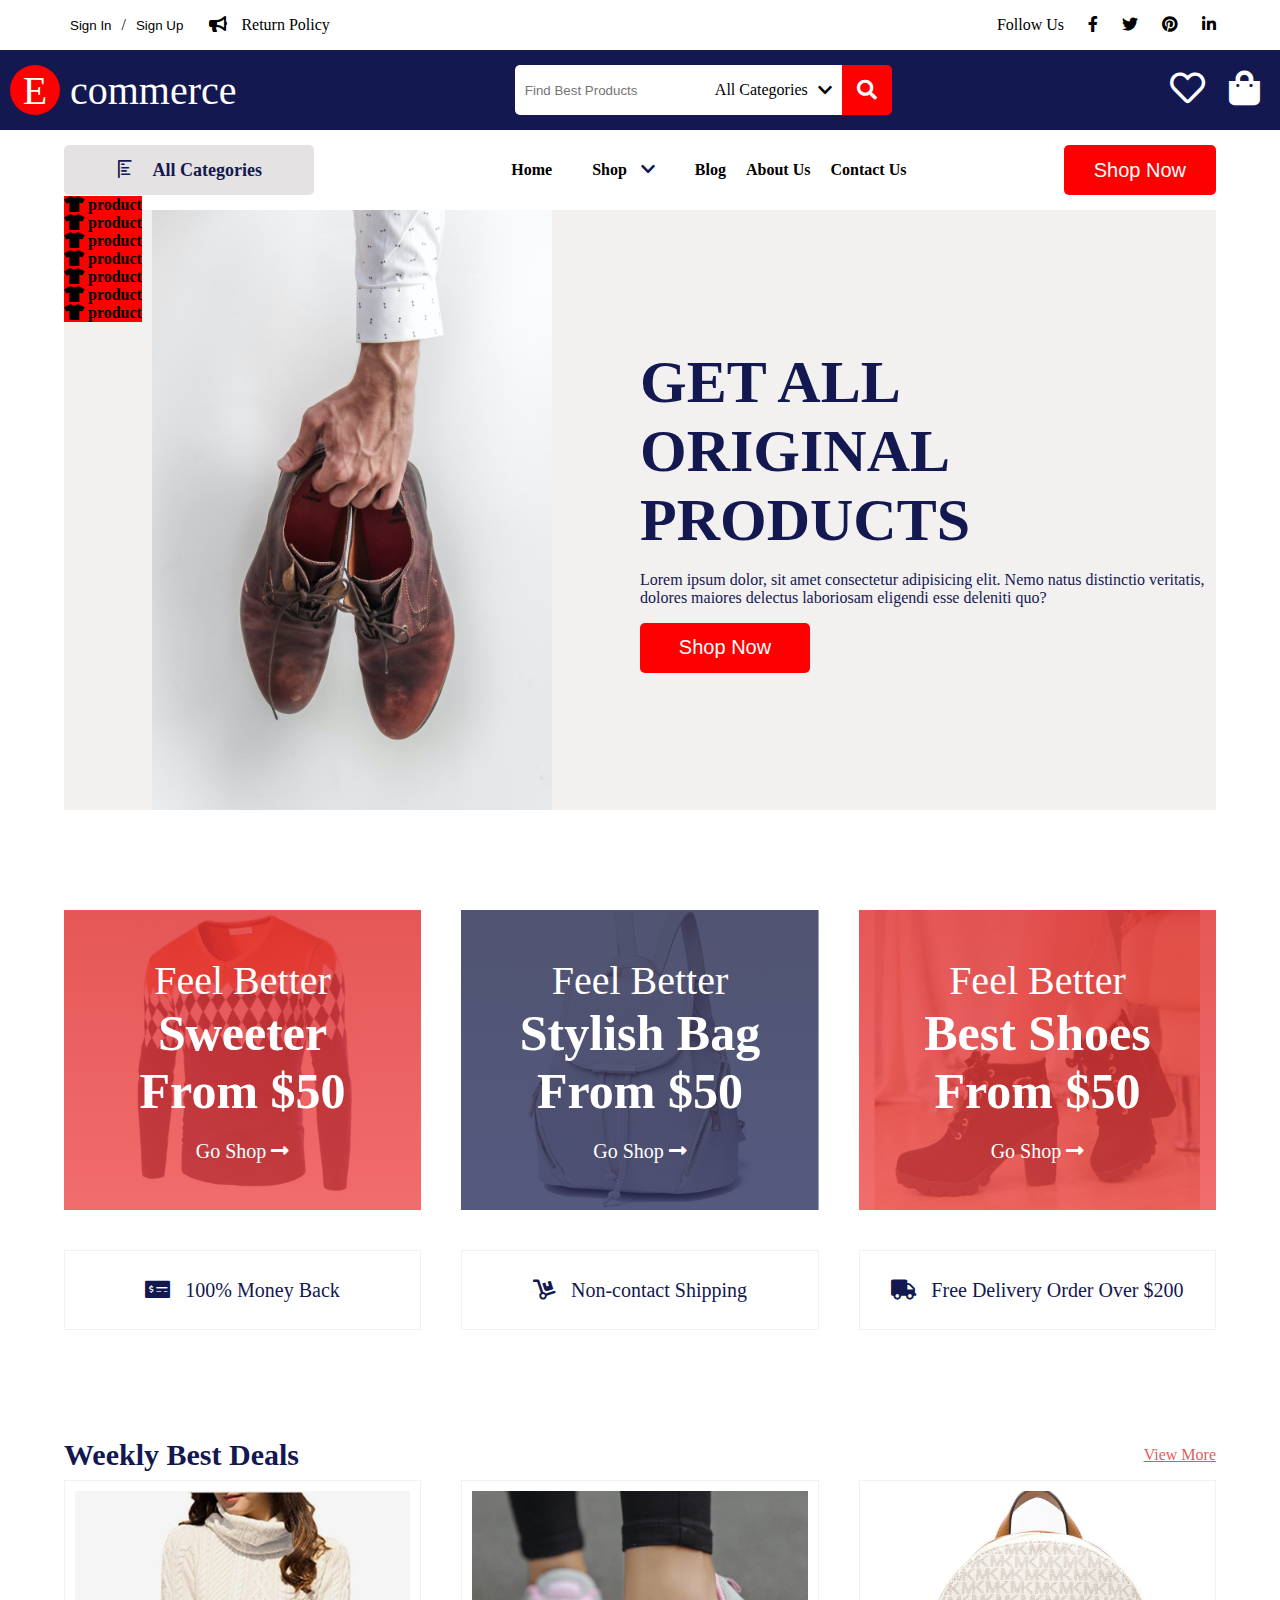
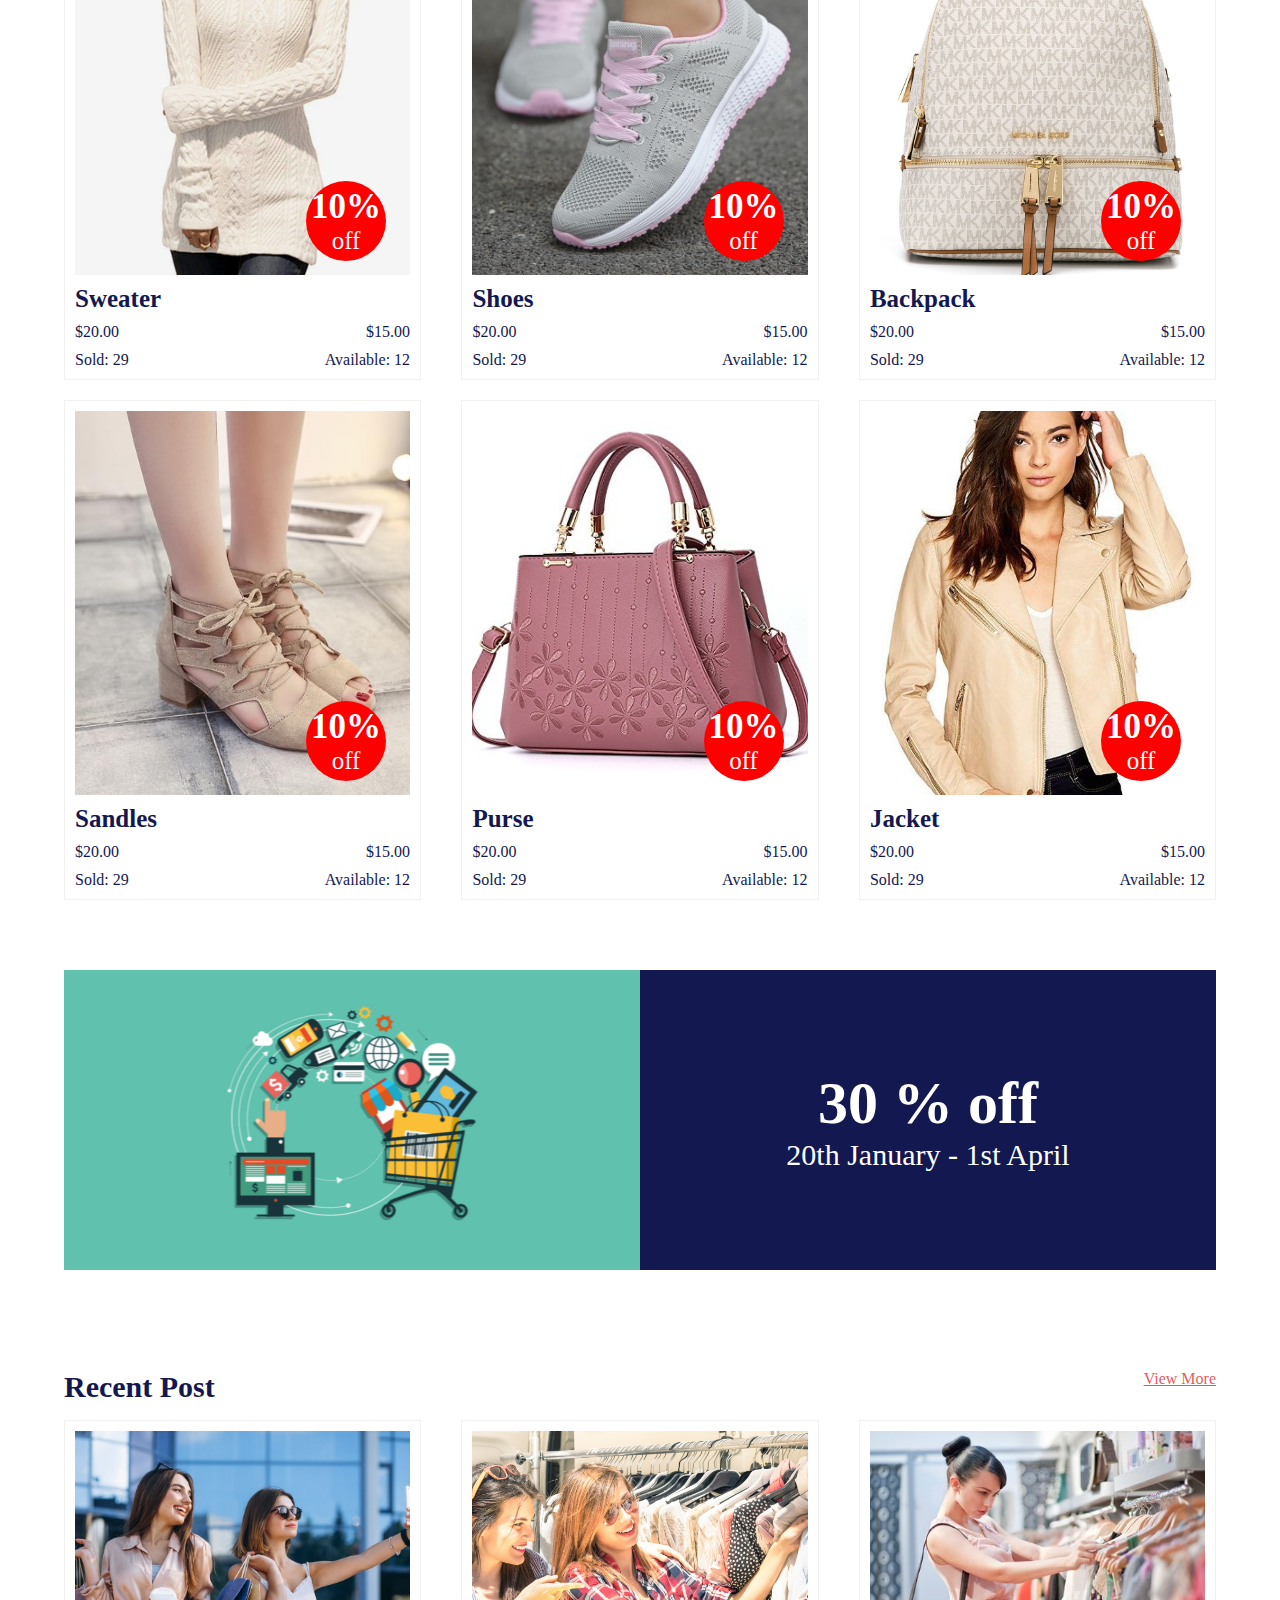
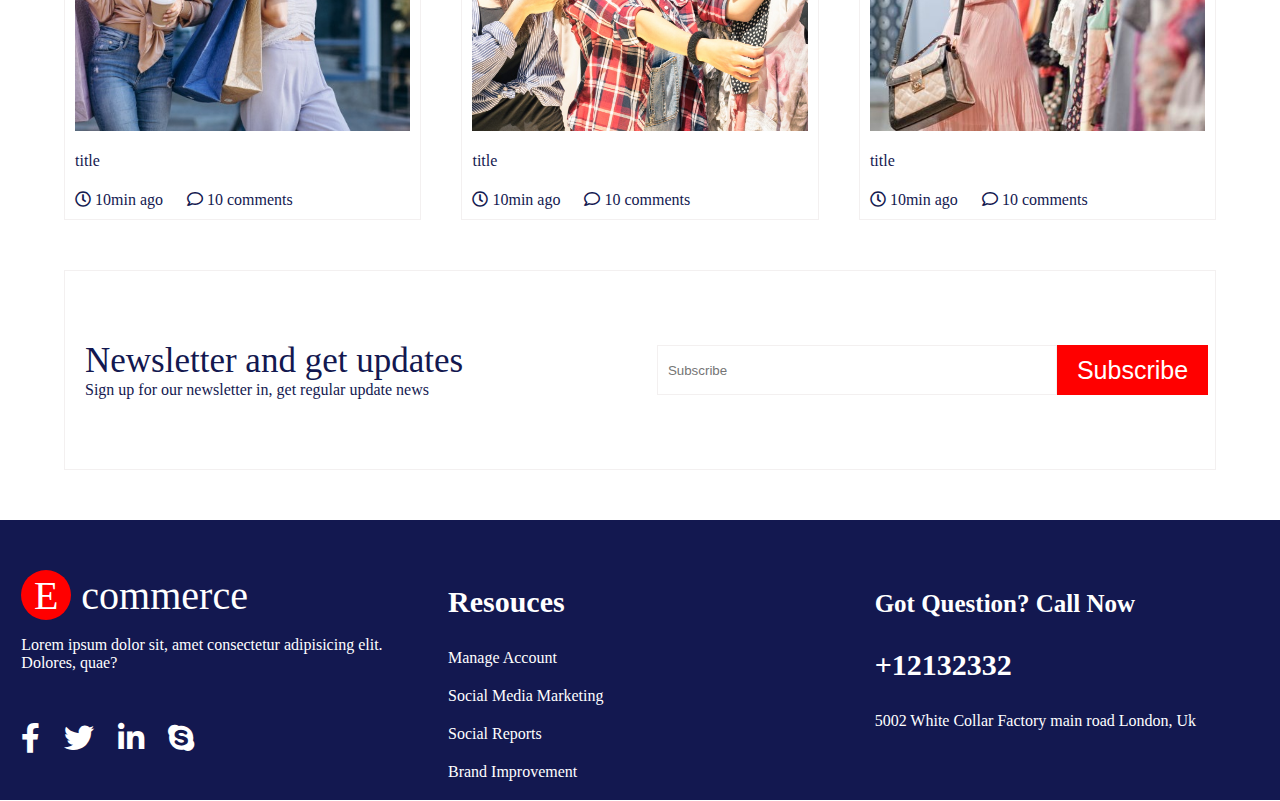
==== commit 68444f67: "update" ====
--- a/e-commerce.html
+++ b/e-commerce.html
@@ -19,7 +19,7 @@
     <meta name="author" content="Nebunu Silviu">
     <link rel="stylesheet" href="../bundles/font.awesome/fontawesome-free-5.15.4-web/css/all.css">
 
-    <script src="./"></script>
+    <script src="./bundles/jquery/jquery-3.6.0.min.js"></script>
 </head>
 
 <body>
@@ -278,7 +278,6 @@
             <nav>
                 <div>
                     <span>Home</span>
-                    <a href="#"><i class="fas fa-chevron-down"></i></a>
                 </div>
                 <div>
                     <span>Shop</span>
@@ -286,7 +285,6 @@
                 </div>
                 <div>
                     <span>Blog</span>
-                    <a href="#"><i class="fas fa-chevron-down"></i></a>
                 </div>
                 <span>About Us</span>
                 <span>Contact Us</span>
@@ -488,7 +486,12 @@
             </div>
             <div>
                 <input type="text" id="subscribe" name="subscribe" placeholder="Subscribe">
-                <button>Subscribe</button>
+                <button class="subscribe">Subscribe</button>
+                <div class="subscribe-pop-up hidden">
+                    <div>
+
+                    </div>
+                </div>
             </div>
         </section>
 
--- a/e-commerce.css
+++ b/e-commerce.css
@@ -472,6 +472,9 @@
     padding: 10px 20px;
     cursor: pointer;
 }
+.section-6 button:hover {
+    background-color: rgb(185, 26, 26);
+}
 footer {
     height: 280px;
     background-color: rgb(19, 24, 80);
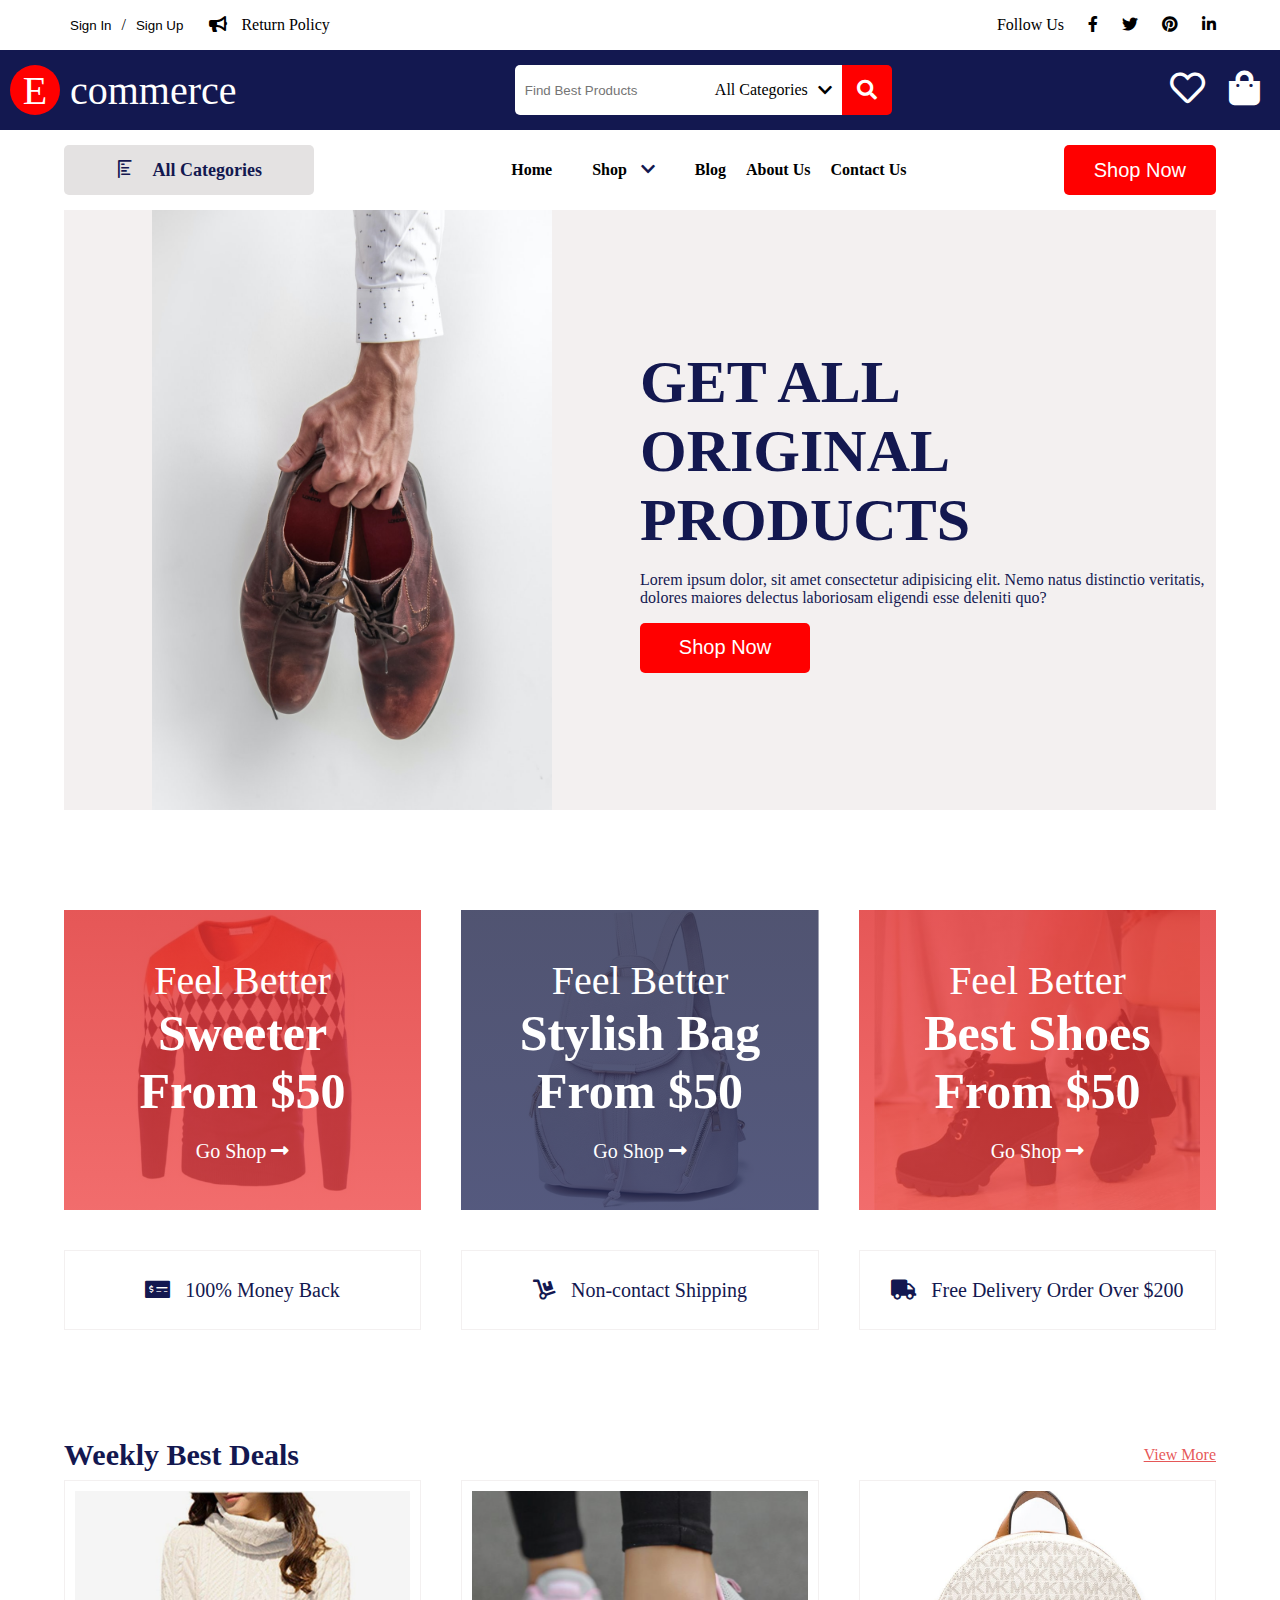
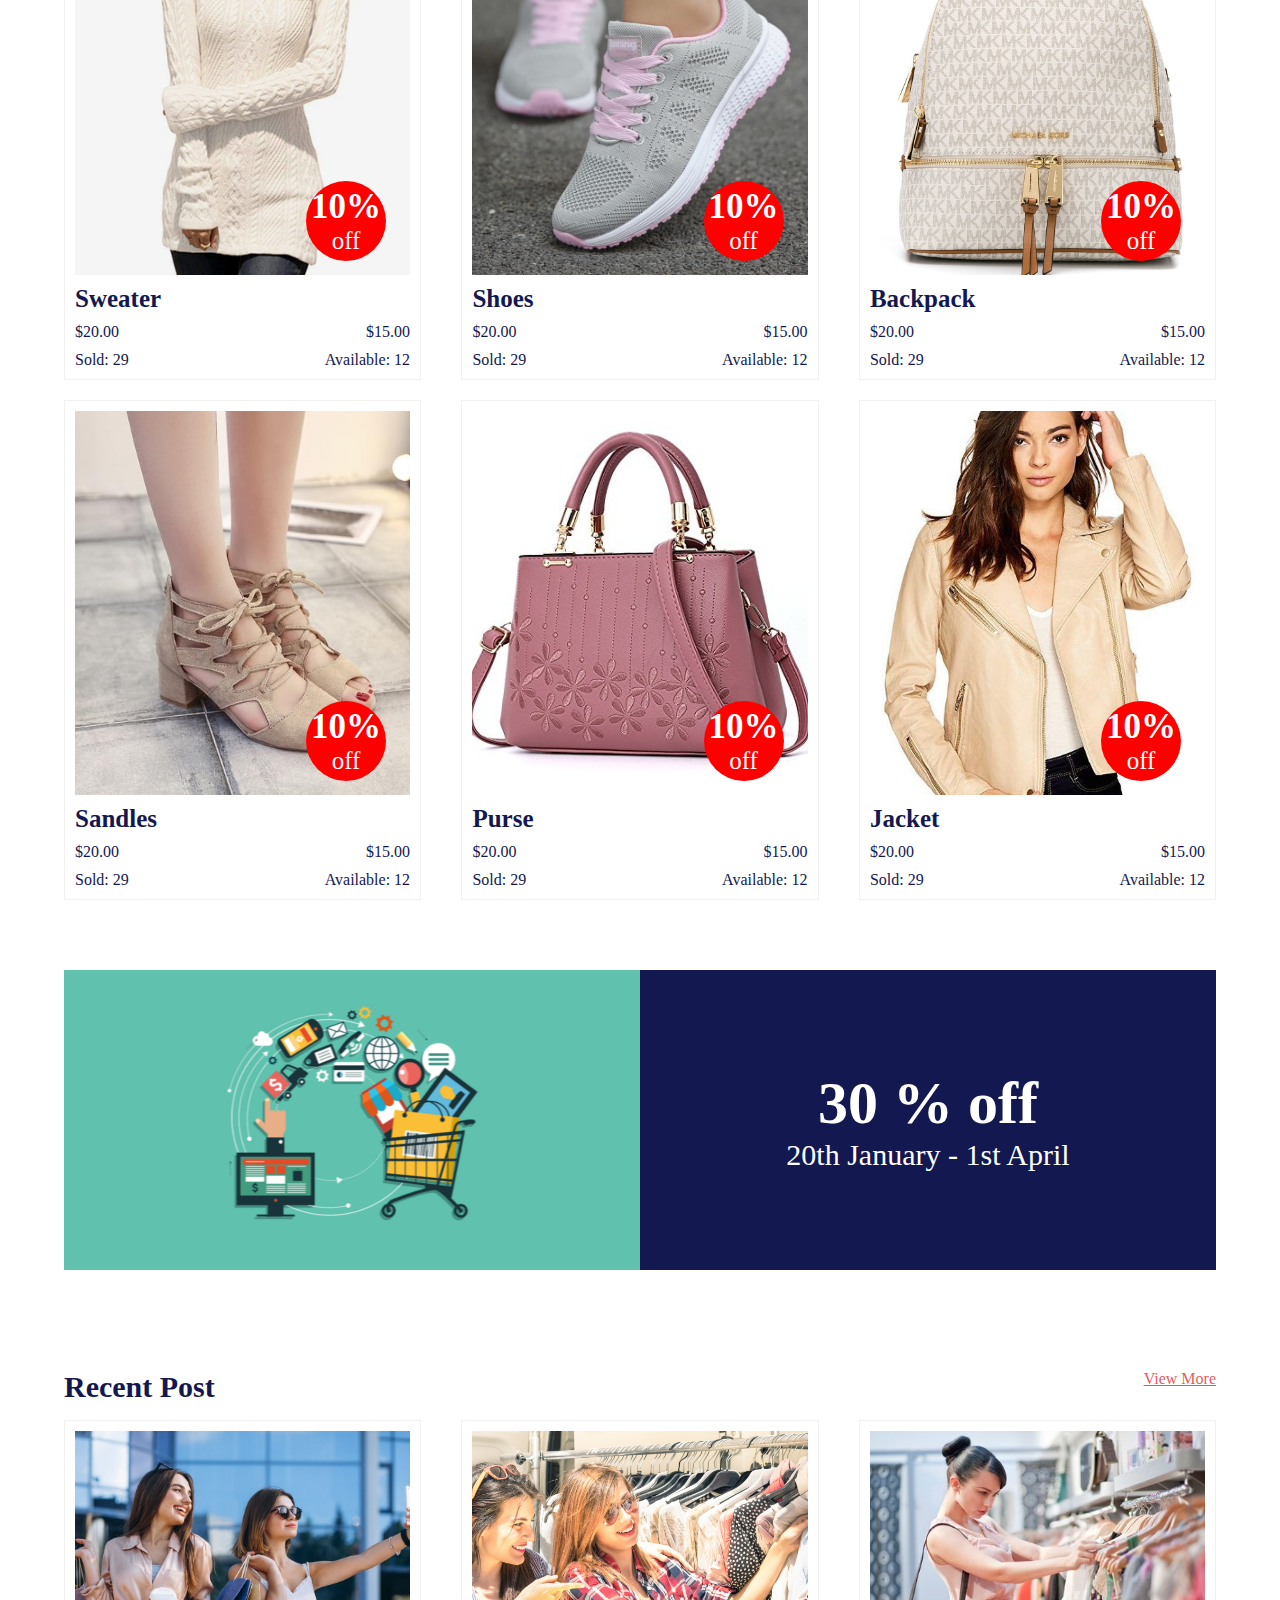
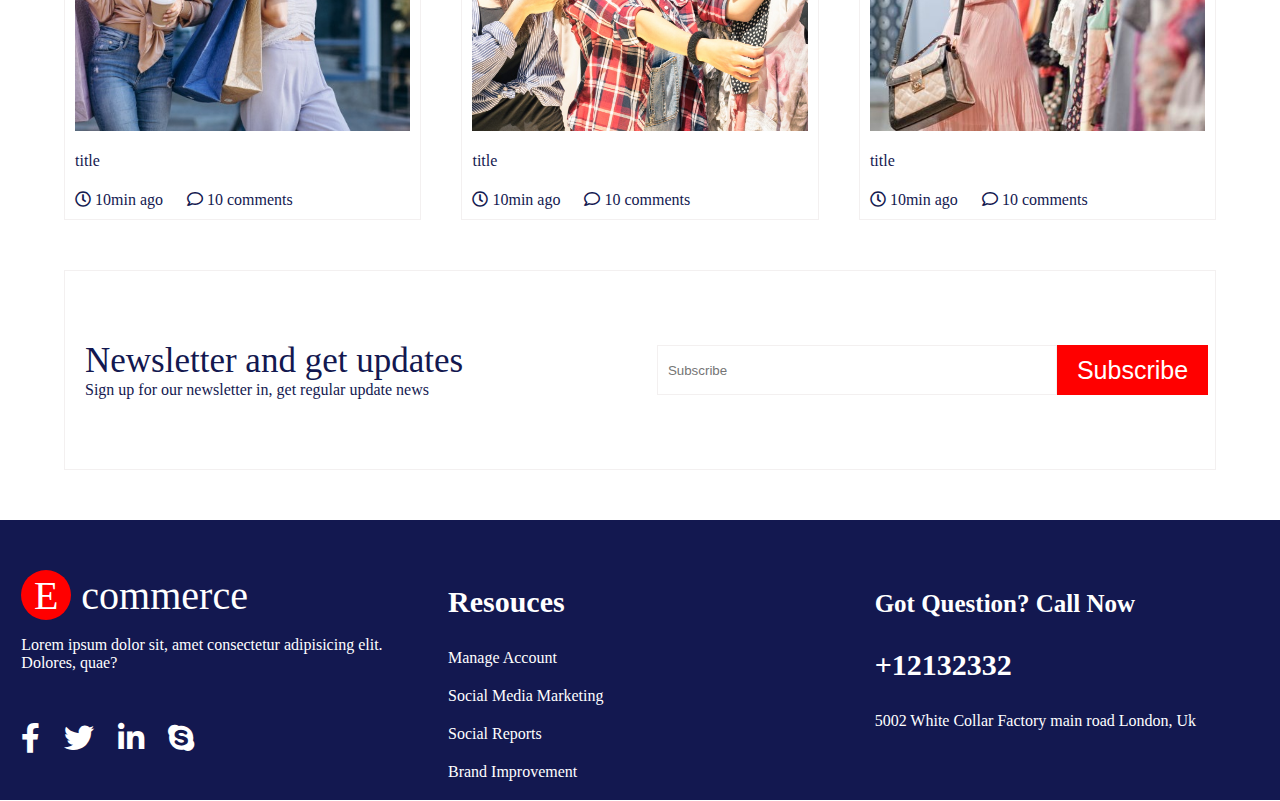
==== commit be573046: "work in progress" ====
--- a/e-commerce.html
+++ b/e-commerce.html
@@ -60,221 +60,222 @@
             </div>
         </div>
         <div class="nav-wrapper center">
-            <div>
-                <a href="#"><i class="far fa-chart-bar"></i> All Categories</a>
-            </div>
-            <div class="drop-down-categories">
-                <div class="product-1 category">
-                    <i class="fas fa-tshirt"></i>
-                    <span>product</span>
-                    <div class="sub-category">
-                        <div>
-                            <i class="fas fa-tshirt"></i>
-                            <span>sub-product</span>
-                        </div>
-                        <div>
-                            <i class="fas fa-tshirt"></i>
-                            <span>sub-product</span>
-                        </div>
-                        <div>
-                            <i class="fas fa-tshirt"></i>
-                            <span>sub-product</span>
-                        </div>
-                        <div>
-                            <i class="fas fa-tshirt"></i>
-                            <span>sub-product</span>
-                        </div>
-                        <div>
-                            <i class="fas fa-tshirt"></i>
-                            <span>sub-product</span>
-                        </div>
-                        <div>
-                            <i class="fas fa-tshirt"></i>
-                            <span>sub-product</span>
-                        </div>
-                    </div>
-                </div>
-                <div class="product-2 category">
-                    <i class="fas fa-tshirt"></i>
-                    <span>product</span>
-                    <div class="sub-category">
-                        <div>
-                            <i class="fas fa-tshirt"></i>
-                            <span>sub-product22</span>
-                        </div>
-                        <div>
-                            <i class="fas fa-tshirt"></i>
-                            <span>sub-product22</span>
-                        </div>
-                        <div>
-                            <i class="fas fa-tshirt"></i>
-                            <span>sub-product22</span>
-                        </div>
-                        <div>
-                            <i class="fas fa-tshirt"></i>
-                            <span>sub-product22</span>
-                        </div>
-                        <div>
-                            <i class="fas fa-tshirt"></i>
-                            <span>sub-product22</span>
-                        </div>
-                        <div>
-                            <i class="fas fa-tshirt"></i>
-                            <span>sub-product22</span>
-                        </div>
-                    </div>
-                </div>
-                <div class="product-3 category">
-                    <i class="fas fa-tshirt"></i>
-                    <span>product</span>
-                    <div class="sub-category ">
-                        <div>
-                            <i class="fas fa-tshirt"></i>
-                            <span>sub-product33</span>
-                        </div>
-                        <div>
-                            <i class="fas fa-tshirt"></i>
-                            <span>sub-product33</span>
-                        </div>
-                        <div>
-                            <i class="fas fa-tshirt"></i>
-                            <span>sub-product33</span>
-                        </div>
-                        <div>
-                            <i class="fas fa-tshirt"></i>
-                            <span>sub-product33</span>
-                        </div>
-                        <div>
-                            <i class="fas fa-tshirt"></i>
-                            <span>sub-product33</span>
-                        </div>
-                        <div>
-                            <i class="fas fa-tshirt"></i>
-                            <span>sub-product33</span>
-                        </div>
-                    </div>
-                </div>
-                <div class="product-4 category">
-                    <i class="fas fa-tshirt"></i>
-                    <span>product</span>
-                    <div class="sub-category ">
-                        <div>
-                            <i class="fas fa-tshirt"></i>
-                            <span>sub-product44</span>
-                        </div>
-                        <div>
-                            <i class="fas fa-tshirt"></i>
-                            <span>sub-product44</span>
-                        </div>
-                        <div>
-                            <i class="fas fa-tshirt"></i>
-                            <span>sub-product44</span>
-                        </div>
-                        <div>
-                            <i class="fas fa-tshirt"></i>
-                            <span>sub-product44</span>
-                        </div>
-                        <div>
-                            <i class="fas fa-tshirt"></i>
-                            <span>sub-product44</span>
-                        </div>
-                        <div>
-                            <i class="fas fa-tshirt"></i>55
-                            <span>sub-product44</span>
-                        </div>
-                    </div>
-                </div>
-                <div class="product-5 category">
-                    <i class="fas fa-tshirt"></i>
-                    <span>product</span>
-                    <div class="sub-category ">
-                        <div>
-                            <i class="fas fa-tshirt"></i>
-                            <span>sub-product55</span>
-                        </div>
-                        <div>
-                            <i class="fas fa-tshirt"></i>
-                            <span>sub-product55</span>
-                        </div>
-                        <div>
-                            <i class="fas fa-tshirt"></i>
-                            <span>sub-product55</span>
-                        </div>
-                        <div>
-                            <i class="fas fa-tshirt"></i>
-                            <span>sub-product55</span>
-                        </div>
-                        <div>
-                            <i class="fas fa-tshirt"></i>
-                            <span>sub-product55</span>
-                        </div>
-                        <div>
-                            <i class="fas fa-tshirt"></i>
-                            <span>sub-product55</span>
-                        </div>
-                    </div>
-                </div>
-                <div class="product66 category">
-                    <i class="fas fa-tshirt"></i>
-                    <span>product</span>
-                    <div class="sub-category ">
-                        <div>
-                            <i class="fas fa-tshirt"></i>
-                            <span>sub-product66</span>
-                        </div>
-                        <div>
-                            <i class="fas fa-tshirt"></i>
-                            <span>sub-product66</span>
-                        </div>
-                        <div>
-                            <i class="fas fa-tshirt"></i>
-                            <span>sub-product66</span>
-                        </div>
-                        <div>
-                            <i class="fas fa-tshirt"></i>
-                            <span>sub-product66</span>
-                        </div>
-                        <div>
-                            <i class="fas fa-tshirt"></i>
-                            <span>sub-product66</span>
-                        </div>
-                        <div>
-                            <i class="fas fa-tshirt"></i>
-                            <span>sub-product66</span>
-                        </div>
-                    </div>
-                </div>
-                <div class="product77 category">
-                    <i class="fas fa-tshirt"></i>
-                    <span>product</span>
-                    <div class="sub-category ">
-                        <div>
-                            <i class="fas fa-tshirt"></i>
-                            <span>sub-product77</span>
-                        </div>
-                        <div>
-                            <i class="fas fa-tshirt"></i>
-                            <span>sub-product77</span>
-                        </div>
-                        <div>
-                            <i class="fas fa-tshirt"></i>
-                            <span>sub-product77</span>
-                        </div>
-                        <div>
-                            <i class="fas fa-tshirt"></i>
-                            <span>sub-product77</span>
-                        </div>
-                        <div>
-                            <i class="fas fa-tshirt"></i>
-                            <span>sub-product77</span>
-                        </div>
-                        <div>
-                            <i class="fas fa-tshirt"></i>
-                            <span>sub-product77</span>
-                        </div>
-                    </div>
-                </div>
-            </div>
+            <div class="drop-down">
+                <a href="#"><i class="far fa-chart-bar" id="chart"></i> All Categories</a>
+                <div class="drop-down-categories">
+                    <div class="product-1 category">
+                        <i class="fas fa-tshirt"></i>
+                        <span>product</span>
+                        <div class="sub-category">
+                            <div>
+                                <i class="fas fa-tshirt"></i>
+                                <span>sub-product</span>
+                            </div>
+                            <div>
+                                <i class="fas fa-tshirt"></i>
+                                <span>sub-product</span>
+                            </div>
+                            <div>
+                                <i class="fas fa-tshirt"></i>
+                                <span>sub-product</span>
+                            </div>
+                            <div>
+                                <i class="fas fa-tshirt"></i>
+                                <span>sub-product</span>
+                            </div>
+                            <div>
+                                <i class="fas fa-tshirt"></i>
+                                <span>sub-product</span>
+                            </div>
+                            <div>
+                                <i class="fas fa-tshirt"></i>
+                                <span>sub-product</span>
+                            </div>
+                        </div>
+                    </div>
+                    <div class="product-2 category">
+                        <i class="fas fa-tshirt"></i>
+                        <span>product</span>
+                        <div class="sub-category">
+                            <div>
+                                <i class="fas fa-tshirt"></i>
+                                <span>sub-product22</span>
+                            </div>
+                            <div>
+                                <i class="fas fa-tshirt"></i>
+                                <span>sub-product22</span>
+                            </div>
+                            <div>
+                                <i class="fas fa-tshirt"></i>
+                                <span>sub-product22</span>
+                            </div>
+                            <div>
+                                <i class="fas fa-tshirt"></i>
+                                <span>sub-product22</span>
+                            </div>
+                            <div>
+                                <i class="fas fa-tshirt"></i>
+                                <span>sub-product22</span>
+                            </div>
+                            <div>
+                                <i class="fas fa-tshirt"></i>
+                                <span>sub-product22</span>
+                            </div>
+                        </div>
+                    </div>
+                    <div class="product-3 category">
+                        <i class="fas fa-tshirt"></i>
+                        <span>product</span>
+                        <div class="sub-category ">
+                            <div>
+                                <i class="fas fa-tshirt"></i>
+                                <span>sub-product33</span>
+                            </div>
+                            <div>
+                                <i class="fas fa-tshirt"></i>
+                                <span>sub-product33</span>
+                            </div>
+                            <div>
+                                <i class="fas fa-tshirt"></i>
+                                <span>sub-product33</span>
+                            </div>
+                            <div>
+                                <i class="fas fa-tshirt"></i>
+                                <span>sub-product33</span>
+                            </div>
+                            <div>
+                                <i class="fas fa-tshirt"></i>
+                                <span>sub-product33</span>
+                            </div>
+                            <div>
+                                <i class="fas fa-tshirt"></i>
+                                <span>sub-product33</span>
+                            </div>
+                        </div>
+                    </div>
+                    <div class="product-4 category">
+                        <i class="fas fa-tshirt"></i>
+                        <span>product</span>
+                        <div class="sub-category ">
+                            <div>
+                                <i class="fas fa-tshirt"></i>
+                                <span>sub-product44</span>
+                            </div>
+                            <div>
+                                <i class="fas fa-tshirt"></i>
+                                <span>sub-product44</span>
+                            </div>
+                            <div>
+                                <i class="fas fa-tshirt"></i>
+                                <span>sub-product44</span>
+                            </div>
+                            <div>
+                                <i class="fas fa-tshirt"></i>
+                                <span>sub-product44</span>
+                            </div>
+                            <div>
+                                <i class="fas fa-tshirt"></i>
+                                <span>sub-product44</span>
+                            </div>
+                            <div>
+                                <i class="fas fa-tshirt"></i>
+                                <span>sub-product44</span>
+                            </div>
+                        </div>
+                    </div>
+                    <div class="product-5 category">
+                        <i class="fas fa-tshirt"></i>
+                        <span>product</span>
+                        <div class="sub-category ">
+                            <div>
+                                <i class="fas fa-tshirt"></i>
+                                <span>sub-product55</span>
+                            </div>
+                            <div>
+                                <i class="fas fa-tshirt"></i>
+                                <span>sub-product55</span>
+                            </div>
+                            <div>
+                                <i class="fas fa-tshirt"></i>
+                                <span>sub-product55</span>
+                            </div>
+                            <div>
+                                <i class="fas fa-tshirt"></i>
+                                <span>sub-product55</span>
+                            </div>
+                            <div>
+                                <i class="fas fa-tshirt"></i>
+                                <span>sub-product55</span>
+                            </div>
+                            <div>
+                                <i class="fas fa-tshirt"></i>
+                                <span>sub-product55</span>
+                            </div>
+                        </div>
+                    </div>
+                    <div class="product66 category">
+                        <i class="fas fa-tshirt"></i>
+                        <span>product</span>
+                        <div class="sub-category ">
+                            <div>
+                                <i class="fas fa-tshirt"></i>
+                                <span>sub-product66</span>
+                            </div>
+                            <div>
+                                <i class="fas fa-tshirt"></i>
+                                <span>sub-product66</span>
+                            </div>
+                            <div>
+                                <i class="fas fa-tshirt"></i>
+                                <span>sub-product66</span>
+                            </div>
+                            <div>
+                                <i class="fas fa-tshirt"></i>
+                                <span>sub-product66</span>
+                            </div>
+                            <div>
+                                <i class="fas fa-tshirt"></i>
+                                <span>sub-product66</span>
+                            </div>
+                            <div>
+                                <i class="fas fa-tshirt"></i>
+                                <span>sub-product66</span>
+                            </div>
+                        </div>
+                    </div>
+                    <div class="product77 category">
+                        <i class="fas fa-tshirt"></i>
+                        <span>product</span>
+                        <div class="sub-category ">
+                            <div>
+                                <i class="fas fa-tshirt"></i>
+                                <span>sub-product77</span>
+                            </div>
+                            <div>
+                                <i class="fas fa-tshirt"></i>
+                                <span>sub-product77</span>
+                            </div>
+                            <div>
+                                <i class="fas fa-tshirt"></i>
+                                <span>sub-product77</span>
+                            </div>
+                            <div>
+                                <i class="fas fa-tshirt"></i>
+                                <span>sub-product77</span>
+                            </div>
+                            <div>
+                                <i class="fas fa-tshirt"></i>
+                                <span>sub-product77</span>
+                            </div>
+                            <div>
+                                <i class="fas fa-tshirt"></i>
+                                <span>sub-product77</span>
+                            </div>
+                        </div>
+                    </div>
+                </div>
+            </div>
+            
             <nav>
                 <div>
                     <span>Home</span>
--- a/e-commerce.css
+++ b/e-commerce.css
@@ -104,26 +104,57 @@
     margin: 0 auto;
     height: 80px;
     font-weight: bold;
-    position: relative;
 }
 .drop-down-categories {
     position: absolute;
-    top: 66px;
+    top: 49px;
     left: 0;
-    background-color: red;
+    opacity: 0;
+    pointer-events: none;
+    transform: translateY(-10px);
+    transition: opacity 200ms ease-in-out, transform 200ms ease-in-out;
+}
+header .drop-down:hover .drop-down-categories {
+    opacity: 1 ;
+    transform: translateY(0);
+    pointer-events: auto;
+}
+.category {
+    width: 200px;
+    height: 40px;
+    background-color: #fff;
+    display: flex;
+    align-items: center;
+    padding-left: 10px;
+}
+.category i {
+    margin-right: 15px;
+}
+.category:hover {
+    background-color: rgb(240, 240, 240);
+}
+.category:hover .sub-category{
+    display: block;
 }
 .sub-category {
     display: none;
     position: absolute;
     top: 0;
-    left: 78px;
-    background-color: blue;
-}
-.category:hover .sub-category{
-    display: block;
-}
-
-header .nav-wrapper > div:first-child {
+    left: 200px;
+    background-color: rgb(240, 240, 240);
+}
+.sub-category > div {
+    width: 200px;
+    height: 40px;
+    display: flex;
+    align-items: center;
+    padding-left: 10px;
+}
+.sub-category > div i {
+    margin-left: 15px;
+}
+header .drop-down {
+    position: relative;
     width: 250px;
     height: 50px;
     border-radius: 5px;
@@ -132,12 +163,13 @@
     justify-content: center;
     align-items: center;
 }
-header .nav-wrapper > div:first-child a {
+
+header .nav-wrapper .drop-down a {
     text-decoration: none;
     color: rgb(19, 24, 80);
     font-size: 18px;
 }
-header .nav-wrapper > div:first-child i {
+header .nav-wrapper #chart {
     margin-right: 15px;
     transform: rotate(90deg);
 }
